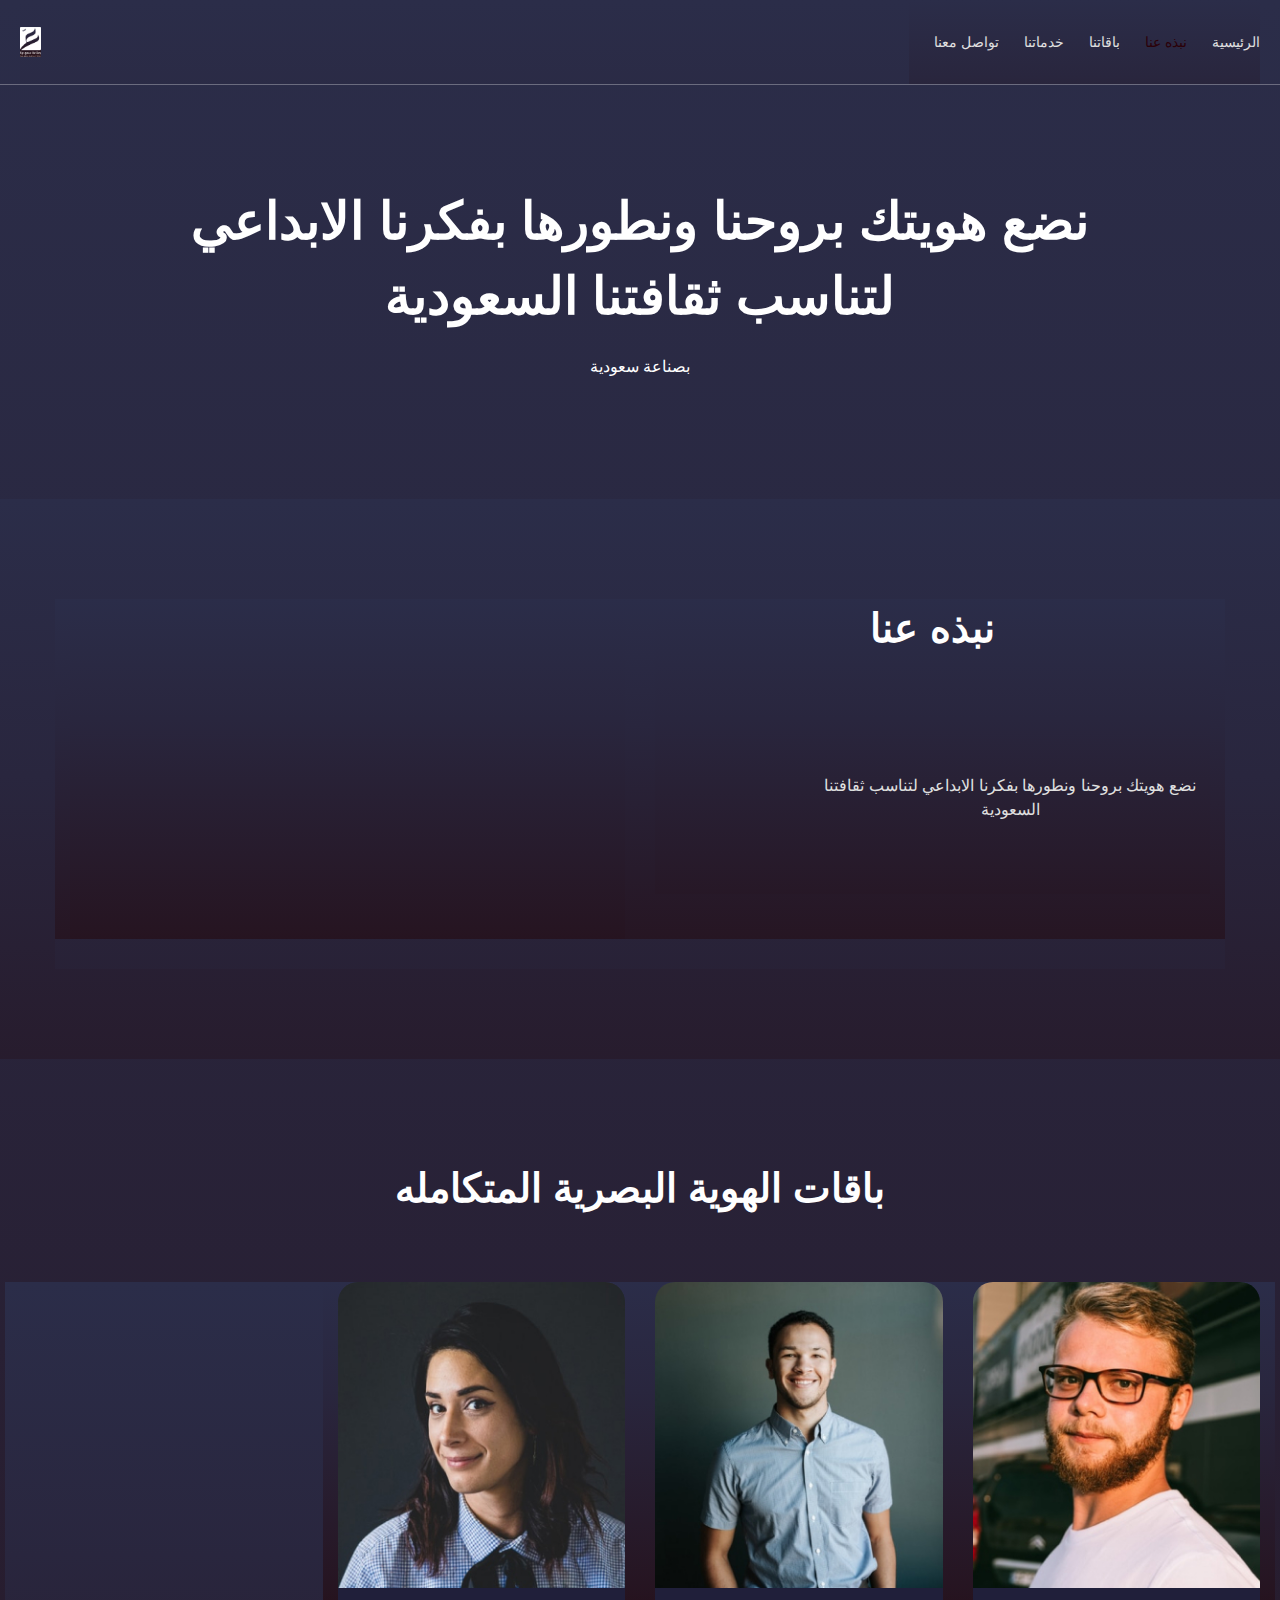
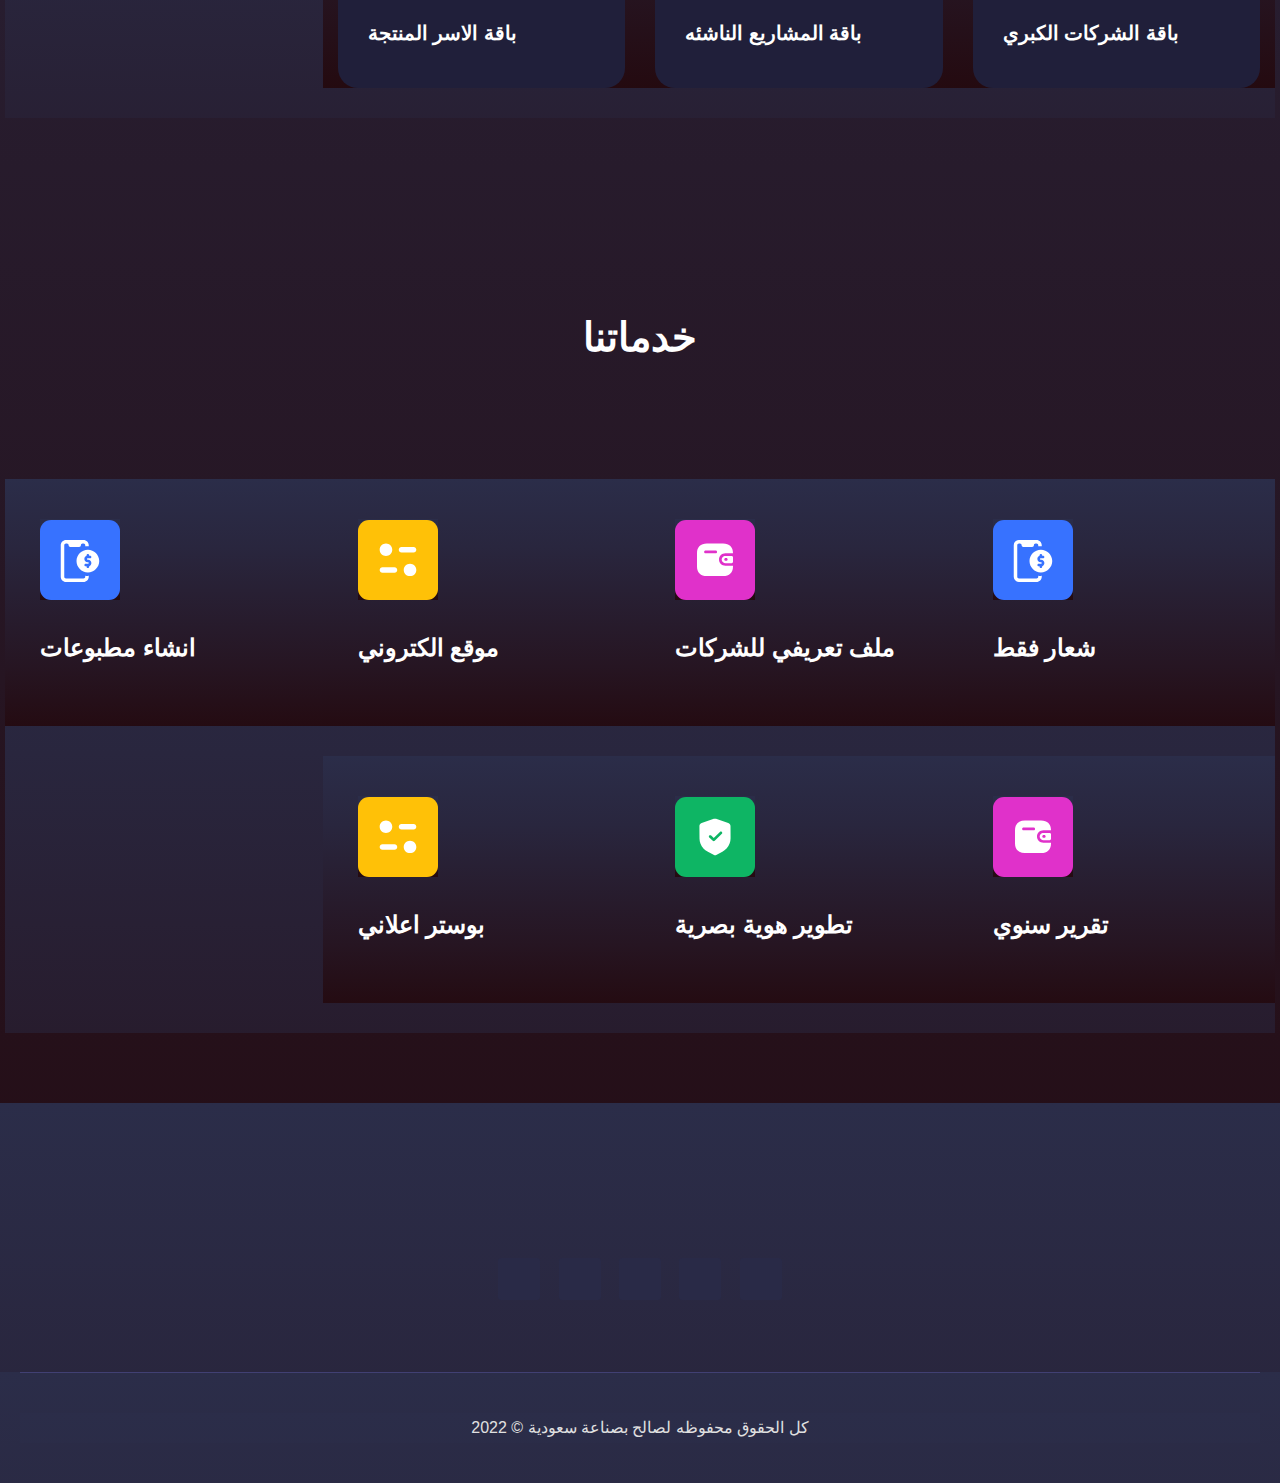
==== index.html @ 0b98fd56 "o" ====
<!DOCTYPE html>
<html lang="ar" dir="rtl">

<head>
    <meta charset="utf-8">
    <title>بصناعة سعودية</title>
    <!-- Stylesheets -->
    <link href="css/bootstrap.css" rel="stylesheet">
    <link href="css/style.css" rel="stylesheet">
    <link rel="shortcut icon" href="images/الشعار ملون.svg" type="image/x-icon">
    <link rel="icon" href="images/الشعار ملون.svg" type="image/x-icon">
    <!-- Responsive -->
    <meta http-equiv="X-UA-Compatible" content="IE=edge">
    <meta name="viewport" content="width=device-width, initial-scale=1.0, maximum-scale=1.0, user-scalable=0">
    <link href="css/responsive.css" rel="stylesheet">
    <!--[if lt IE 9]><script src="https://cdnjs.cloudflare.com/ajax/libs/html5shiv/3.7.3/html5shiv.js"></script><![endif]-->

</head>

<body class="home-one">
    <div class="page-wrapper">

        <!-- Preloader -->
        <div class="preloader"></div>

        <!-- Main Header-->
        <header class="main-header header-one">
            <!-- Header Upper -->
            <div class="header-upper">
                <div class="auto-container"  style="background: none;">
                    <!-- Main Box -->
                    <div class="main-box clearfix" >
                        <!--Logo-->
                        <div class="logo-box clearfix">
                            <div class="logo"><a href="index.html" title="CryptLight"><img src="images/الشعار ابيض.svg" alt="" title="CryptLight"></a></div>
                            
                        </div>

                        <div class="nav-box clearfix">
                            <!--Nav Outer-->
                            <div class="nav-outer clearfix">
                                <nav class="main-menu">
                                    <ul class="navigation clearfix" id="scroll-nav">
                                        <li><a href="#contact-section">تواصل معنا</a></li>
                                        <li><a href="#why-token">خدماتنا</a></li>
                  
                                        <li><a href="#team-members">باقاتنا</a></li>
                                        
                                        <li><a href="#documents">نبذه عنا</a></li>
                                        <li><a href="#intro-section">الرئيسية</a></li>
                                        
                                    </ul>
                                </nav>
                                <!-- Main Menu End-->
                            </div>
                            <!--Nav Outer End-->

                            

                            <!-- Hidden Nav Toggler -->
                            <div class="nav-toggler">
                                <button class="hidden-bar-opener"><span class="icon"><i class="fa-regular fa-bars"></i></span></button>
                            </div>

                        </div>

                    </div>
                </div>
            </div>
        </header>
        <!--End Main Header -->


        <!--Menu Backdrop-->
        <div class="menu-backdrop"></div>

        <!-- Hidden Navigation Bar -->
        <section class="hidden-bar">
            <!-- Hidden Bar Wrapper -->
            <div class="hidden-bar-wrapper">
                <div class="hidden-bar-closer"><span class="icon"><svg class="icon-close" role="presentation" viewBox="0 0 16 14"><path d="M15 0L1 14m14 0L1 0" stroke="#101010" fill="none" fill-rule="evenodd"></path></svg></span></div>
                <div class="nav-logo-box">
                    <div class="logo"><a href="index.html" title="CryptLight"><img src="images/الشعار ابيض.svg" alt="" title="CryptLight"></a></div>
                </div>
                <!-- .Side-menu -->
                <div class="side-menu">
                    <ul class="navigation custom-links clearfix" id="scroll-nav-2">
                        <li><a href="#intro-section">الرئيسية</a></li>
                        <li><a href="#why-token">Why token</a></li>
                        <li><a href="#token-sale">Token Sale</a></li>
                        <li><a href="#roadmap">Roadmap</a></li>
                        <li><a href="#documents">Documents</a></li>
                        <li><a href="#team-members">Team</a></li>
                        <li><a href="#contact-section">Contact</a></li>
                    </ul>
                </div>
                <!-- /.Side-menu -->

                

            </div>
            <!-- / Hidden Bar Wrapper -->
        </section>
        <!-- / Hidden Bar -->

        <!-- Banner Section -->
        <section class="banner-section banner-one">
            <div class="banner-container">
                <div class="auto-container">
                    <h1>نضع هويتك بروحنا ونطورها بفكرنا الابداعي لتناسب ثقافتنا السعودية</h1>
                    <div class="upper-text">بصناعة سعودية</div>
                    
                    
                </div>
            </div>
        </section>
        <!--End Banner Section -->


            <!--Documents Section-->
            <section class="docs-section" id="documents">
                <div class="auto-container">
                    <div class="inner-container" style="background: none;">
                        <div class="row clearfix">
                            <!--Text Column-->
                            <div class="text-col col-lg-6 col-md-12 col-sm-12">
                                <div class="inner">
                                    <div class="title-box centered">
                                        
                                            <h2 >نبذه عنا</h2>
                                        
                                        <br>
                                        <br>
                                        <br>
                                        
                                        <h6></h6>
                                        <div class="text-content text">نضع هويتك بروحنا ونطورها بفكرنا الابداعي لتناسب ثقافتنا السعودية </div>
                                        <br>
                                        <br>
                                        <br>
                                    </div>
                                    
                                 </div>
                            </div>
                            <!--Image Column-->
                            <div class="image-col col-lg-6 col-md-12 col-sm-12">
                                <div class="inner">
                                    <div class="image">
                                        <img src="images/resource/" alt="">
                                    </div>
                                </div>
                            </div>
                        </div>
                    </div>
                </div>
            </section>




               <!--Team Section-->
        <section class="team-section" id="team-members">
            <div class="auto-container">
                <div class="title-box centered">
                    <h2 >باقات الهوية البصرية المتكامله</h2>
                </div>
                <div class="professionals" style="background: none;">
                    <div class="row clearfix">
                        <!--Team Block-->
                        <div class="team-block col-xl-3 col-lg-4 col-md-6 col-sm-12">
                            <div class="inner-box">
                                <div class="image-box"><a href="#"><img src="images/resource/team-1.jpg" alt=""></a></div>
                                <div class="lower-box">
                                    <h5>باقة الشركات الكبري</h5>
                                  </div>
                            </div>
                        </div>

                        <!--Team Block-->
                        <div class="team-block col-xl-3 col-lg-4 col-md-6 col-sm-12">
                            <div class="inner-box">
                                <div class="image-box"><a href="#"><img src="images/resource/team-2.jpg" alt=""></a></div>
                                <div class="lower-box">
                                    <h5>باقة المشاريع الناشئه</h5>
                                 </div>
                            </div>
                        </div>

                        <!--Team Block-->
                        <div class="team-block col-xl-3 col-lg-4 col-md-6 col-sm-12">
                            <div class="inner-box">
                                <div class="image-box"><a href="#"><img src="images/resource/team-3.jpg" alt=""></a></div>
                                <div class="lower-box">
                                    <h5>باقة الاسر المنتجة</h5>
                                  </div>
                            </div>
                        </div>

                        

                    </div>
                </div>

                

            </div>
        </section>

      

        <!--Why Section-->
        <section class="why-section" id="why-token">
            <div class="auto-container">
                <div class="title-box centered">
                    <h2 >خدماتنا</h2>
                </div>
                <br>
                <br>
                <div class="row clearfix">
                    <!--Why Block-->
                    <div class="why-block col-xl-3 col-lg-6 col-md-6 col-sm-12">
                        <div class="inner-box">
                            <div class="icon-box"><span class="icon"><img src="images/resource/icon-1.svg" alt=""></span></div>
                            <h4>شعار فقط</h4>
                         </div>
                    </div>
                    <!--Why Block-->
                    <div class="why-block col-xl-3 col-lg-6 col-md-6 col-sm-12">
                        <div class="inner-box">
                            <div class="icon-box"><span class="icon"><img src="images/resource/icon-2.svg" alt=""></span></div>
                            <h4>ملف تعريفي للشركات</h4>
                         </div>
                    </div>
                   
                    <!--Why Block-->
                    <div class="why-block col-xl-3 col-lg-6 col-md-6 col-sm-12">
                        <div class="inner-box">
                            <div class="icon-box"><span class="icon"><img src="images/resource/icon-4.svg" alt=""></span></div>
                            <h4>موقع الكتروني</h4>
                          </div>
                    </div>



                     <!--Why Block-->
                     <div class="why-block col-xl-3 col-lg-6 col-md-6 col-sm-12">
                        <div class="inner-box">
                            <div class="icon-box"><span class="icon"><img src="images/resource/icon-1.svg" alt=""></span></div>
                            <h4>انشاء مطبوعات</h4>
                         </div>
                    </div>
                    <!--Why Block-->
                    <div class="why-block col-xl-3 col-lg-6 col-md-6 col-sm-12">
                        <div class="inner-box">
                            <div class="icon-box"><span class="icon"><img src="images/resource/icon-2.svg" alt=""></span></div>
                            <h4>تقرير سنوي</h4>
                         </div>
                    </div>
                    <!--Why Block-->
                    <div class="why-block col-xl-3 col-lg-6 col-md-6 col-sm-12">
                        <div class="inner-box">
                            <div class="icon-box"><span class="icon"><img src="images/resource/icon-3.svg" alt=""></span></div>
                            <h4>تطوير هوية بصرية</h4>
                         </div>
                    </div>
                    <!--Why Block-->
                    <div class="why-block col-xl-3 col-lg-6 col-md-6 col-sm-12">
                        <div class="inner-box">
                            <div class="icon-box"><span class="icon"><img src="images/resource/icon-4.svg" alt=""></span></div>
                            <h4>بوستر اعلاني</h4>
                          </div>
                    </div>


                </div>
            </div>
        </section>

       
        

     

       

      

       
                 

     

      

        

        <!--Main Footer-->
        <footer class="main-footer">
            <div class="footer-upper">
                <div class="auto-container">
                    
                    <div class="social-links">
                        <ul class="social clearfix">
                            <li><a target="blank" href="#" class="fab fa-facebook-f"></a></li>
                            <li><a target="blank" href="#" class="fab fa-twitter"></a></li>
                            <li><a target="blank" href="#" class="fab fa-instagram"></a></li>
                            <li><a target="blank" href="#" class="fab fa-linkedin-in"></a></li>
                            <li><a target="blank" href="#" class="fab fa-youtube"></a></li>
                        </ul>
                    </div>
                </div>
            </div>
            <div class="footer-bottom">
                <div class="auto-container">
                    <div class="inner">
                        <div class="copyright"> كل الحقوق محفوظه لصالح بصناعة سعودية &copy; 2022</div>
                    </div>
                </div>
            </div>
        </footer>

    </div>
    <!--End pagewrapper-->

    <!--Scroll to top-->
    <div class="scroll-to-top scroll-to-target" data-target="html"><span class="icon"><img src="images/icons/arrow-up.svg" alt="" title="Go To Top"></span></div>

    <script data-cfasync="false" src="/cdn-cgi/scripts/5c5dd728/cloudflare-static/email-decode.min.js"></script>
    <script src="js/jquery.js"></script>
    <script src="js/popper.min.js"></script>
    <script src="js/bootstrap.min.js"></script>
    <script src="js/PageScroll.js"></script>
    <script src="js/owl.js"></script>
    <script src="js/bxslider.js"></script>
    <script src="js/countdown.js"></script>
    <script src="js/jquery.fancybox.js"></script>
    <script src="js/jquery-ui.js"></script>
    <script src="js/appear.js"></script>
    <script src="js/wow.js"></script>
    <script src="js/custom-script.js"></script>
</body>

</html>
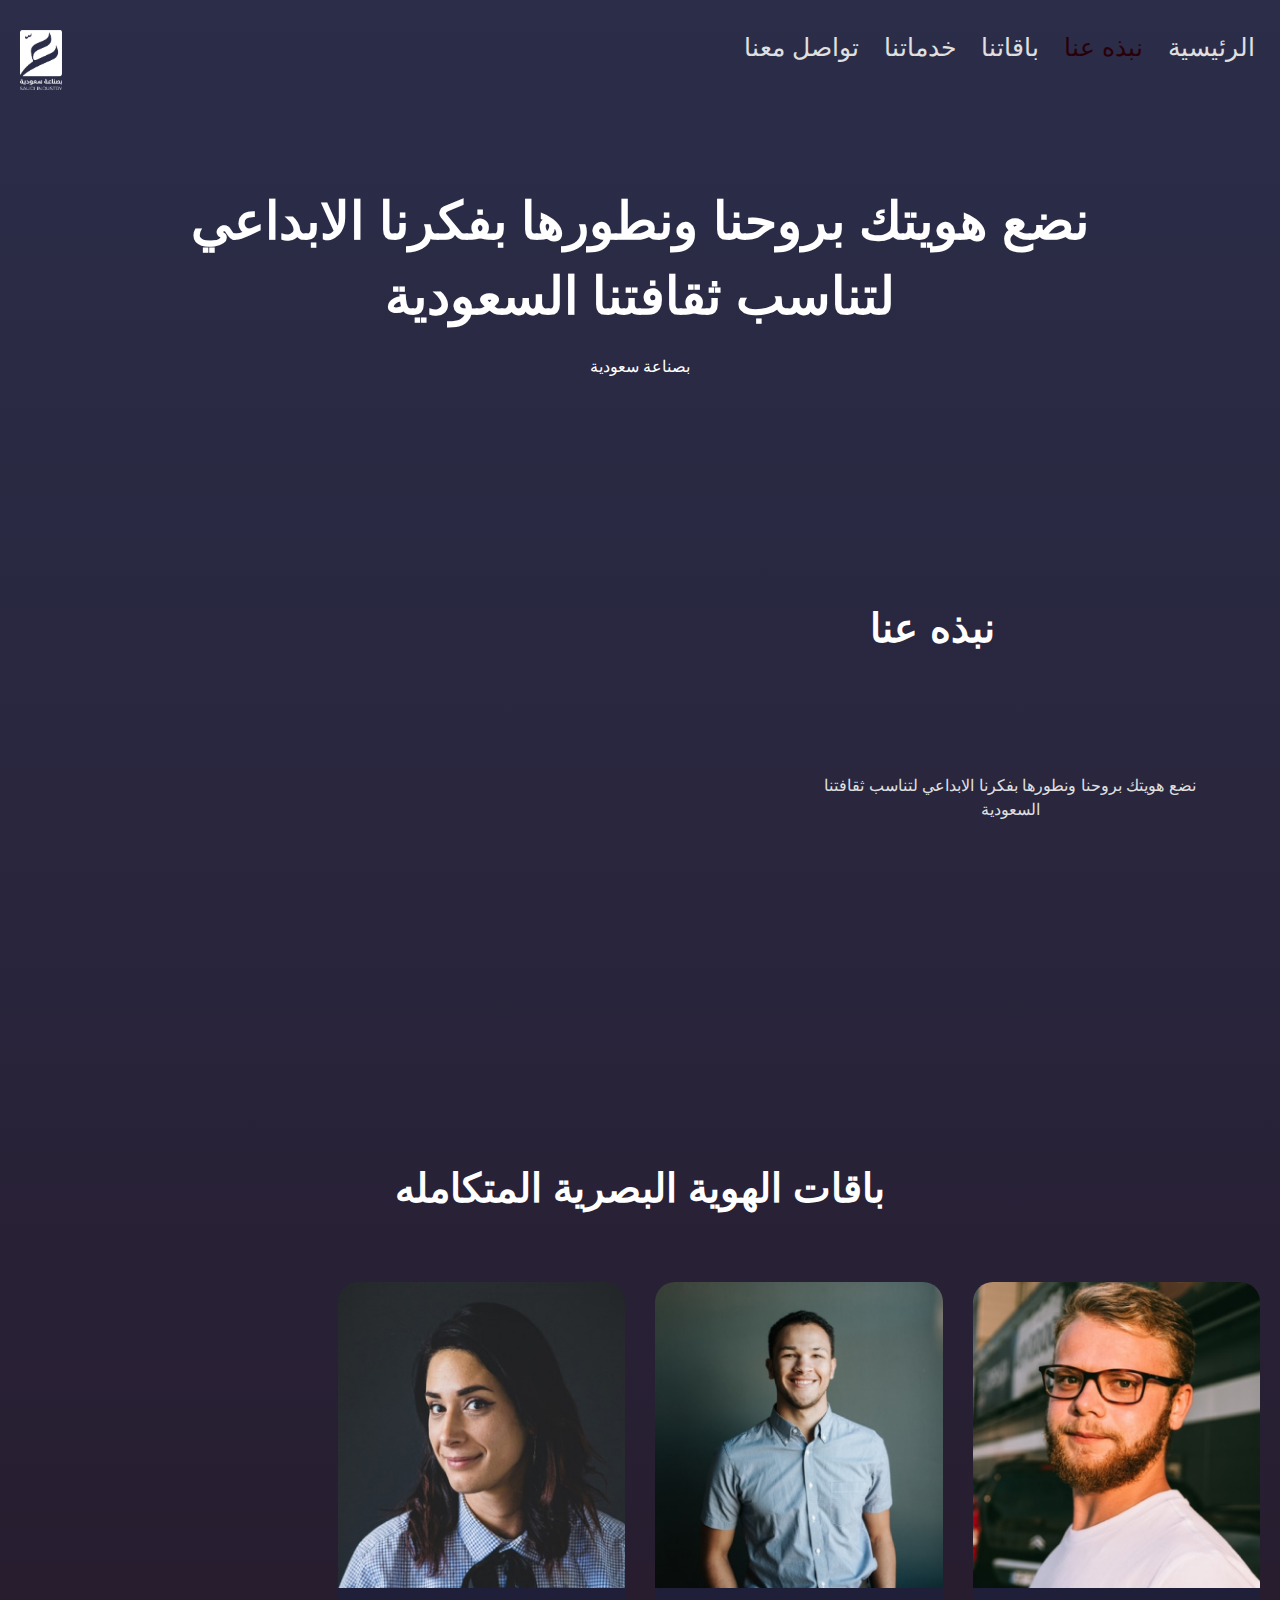
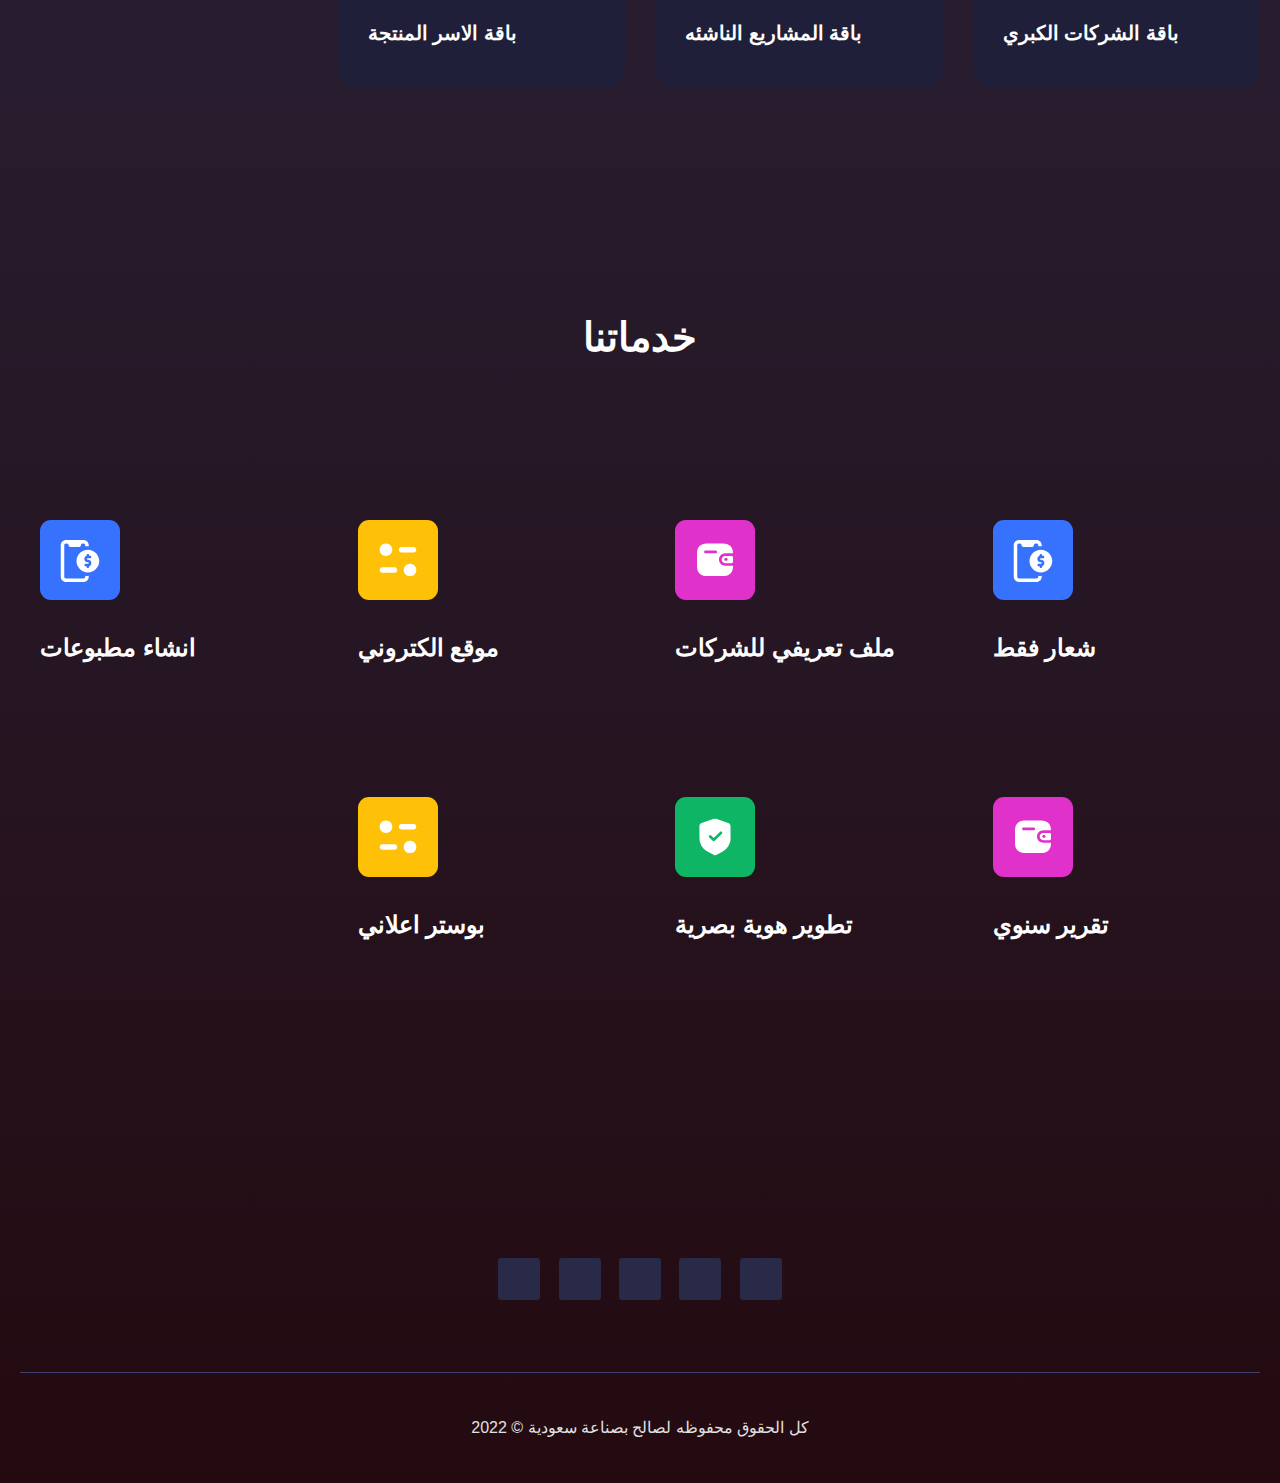
==== commit 74fee71a: "push" ====
--- a/index.html
+++ b/index.html
@@ -27,7 +27,7 @@
         <header class="main-header header-one">
             <!-- Header Upper -->
             <div class="header-upper">
-                <div class="auto-container"  style="background: none;">
+                <div class="auto-container" >
                     <!-- Main Box -->
                     <div class="main-box clearfix" >
                         <!--Logo-->
@@ -85,13 +85,14 @@
                 <!-- .Side-menu -->
                 <div class="side-menu">
                     <ul class="navigation custom-links clearfix" id="scroll-nav-2">
+                        <li><a href="#contact-section">تواصل معنا</a></li>
+                        <li><a href="#why-token">خدماتنا</a></li>
+  
+                        <li><a href="#team-members">باقاتنا</a></li>
+                        
+                        <li><a href="#documents">نبذه عنا</a></li>
                         <li><a href="#intro-section">الرئيسية</a></li>
-                        <li><a href="#why-token">Why token</a></li>
-                        <li><a href="#token-sale">Token Sale</a></li>
-                        <li><a href="#roadmap">Roadmap</a></li>
-                        <li><a href="#documents">Documents</a></li>
-                        <li><a href="#team-members">Team</a></li>
-                        <li><a href="#contact-section">Contact</a></li>
+                        
                     </ul>
                 </div>
                 <!-- /.Side-menu -->
--- a/css/style.css
+++ b/css/style.css
@@ -63,9 +63,7 @@
     padding: 0px;
     border: none;
     outline: none;
-    background: url(../images/خلفية\ الموقع\ .svg);
-    background-repeat: no-repeat;
-    background-size: cover;
+    
 }
 
 /*** 
@@ -83,7 +81,7 @@
     font-size: 16px;
     line-height: 1.5em;
     font-weight: 400;
-    background: #ffffff;
+    
     -webkit-font-smoothing: antialiased;
     -moz-font-smoothing: antialiased;
     
@@ -1518,8 +1516,9 @@
 ***/
 
 body.home-one {
-    background: #050023;
-    color: #ffffff;
+    background: url("../images/img.svg");
+    background-repeat: no-repeat no-repeat;
+    background-size: cover;
 }
 
 body.home-one h1,
@@ -1564,7 +1563,6 @@
     width: 100%;
     background: none;
     padding: 0 0;
-    border-bottom: 1px solid rgba(255, 255, 255, 0.30);
     transition: all 300ms ease;
     -moz-transition: all 300ms ease;
     -webkit-transition: all 300ms ease;
@@ -1575,7 +1573,7 @@
 .fixed-header .header-upper {
     position: fixed;
     top: 0;
-    background: #050023;
+    
     border-bottom-color: #414073;
 }
 
@@ -1595,7 +1593,7 @@
     position: relative;
     display: block;
     float: left;
-    padding: 27px 0px;
+    padding: 30px 0px;
     transition: all 300ms ease;
     -moz-transition: all 300ms ease;
     -webkit-transition: all 300ms ease;
@@ -1616,7 +1614,7 @@
 .main-header .main-box .logo-box .logo img {
     position: relative;
     display: block;
-    height: 30px;
+    height: 60px;
     z-index: 1;
 }
 
@@ -1829,12 +1827,13 @@
 .main-header .nav-outer {
     position: relative;
     float: left;
+
 }
 
 .main-menu {
     position: relative;
     display: block;
-    padding: 0px 0px;
+    padding: 5px 5px;
 }
 
 .main-menu .navbar-collapse {
@@ -1860,12 +1859,13 @@
     -ms-transition: all 300ms ease;
     -o-transition: all 300ms ease;
     transition: all 300ms ease;
+    
 }
 
 .main-menu .navigation>li>a {
     position: relative;
     display: block;
-    font-size: 14px;
+    font-size: 25px;
     color: #E0E0E0;
     padding: 7px 0px;
     font-weight: 500;
@@ -4054,7 +4054,7 @@
 .main-footer {
     position: relative;
     padding: 0 0;
-    background: #140E3A;
+    
     text-align: center;
 }
 
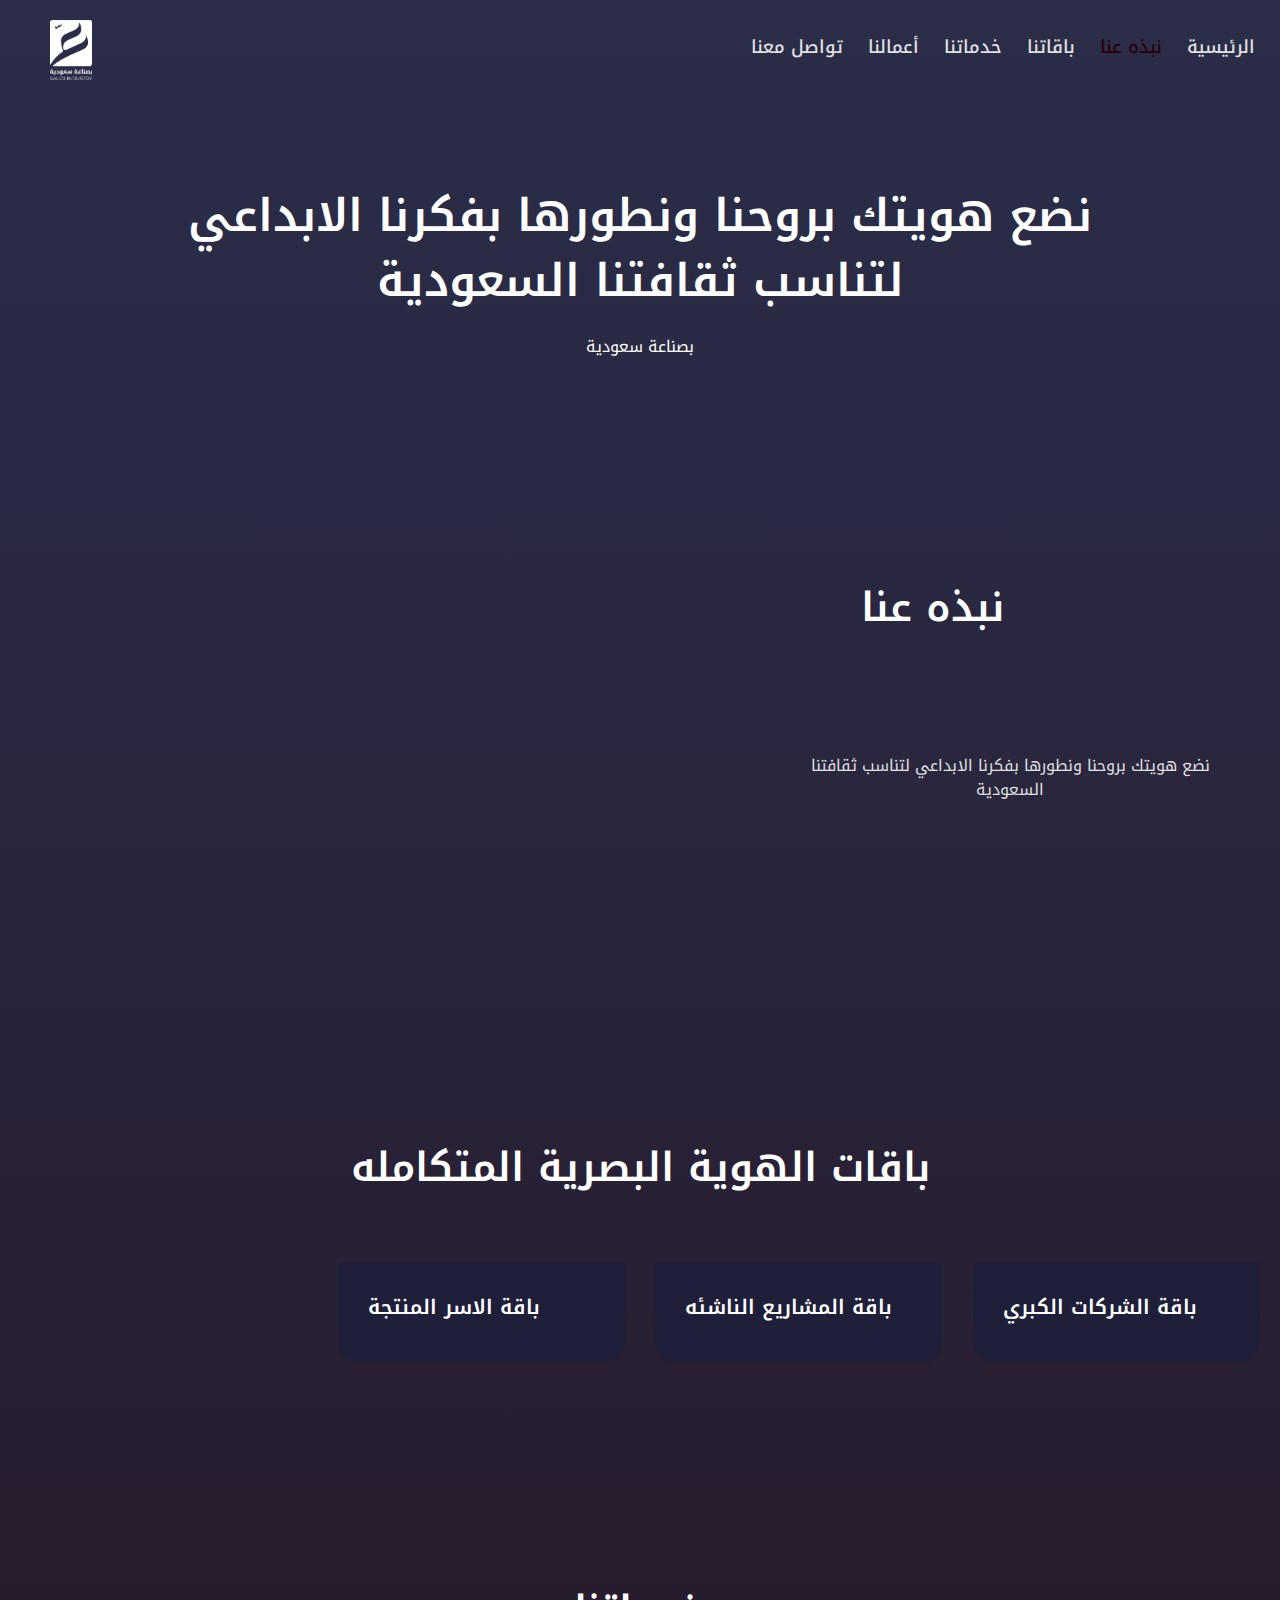
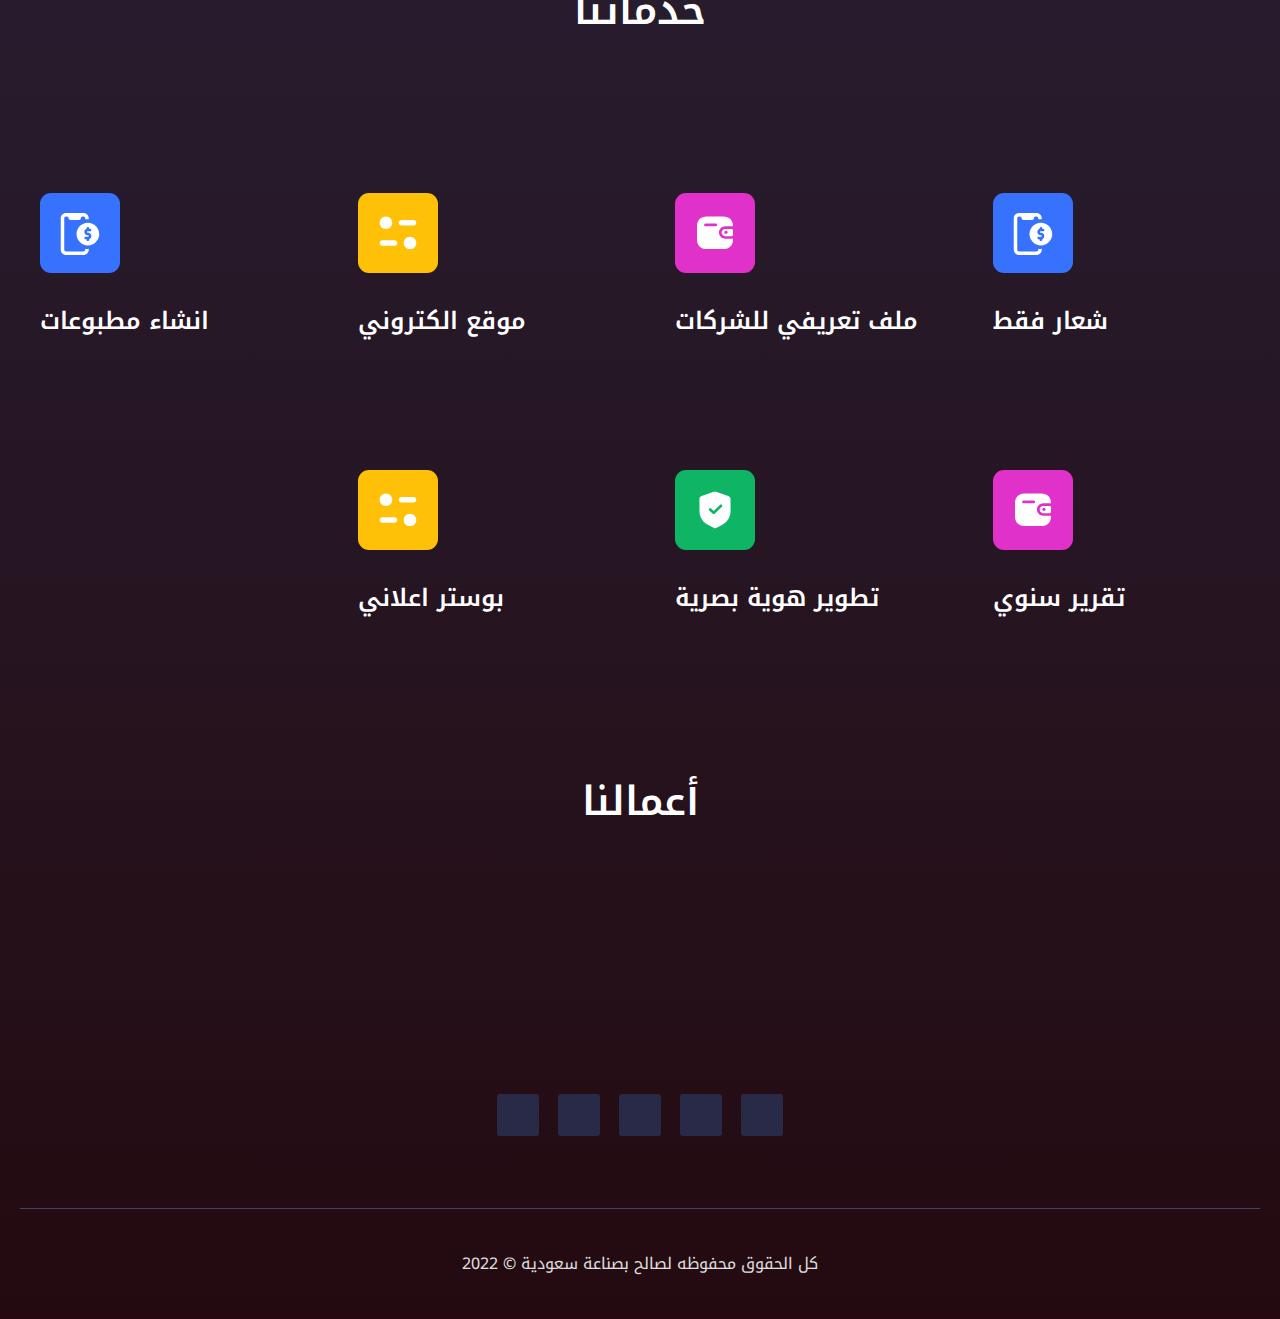
==== commit 70898fb4: "po" ====
--- a/index.html
+++ b/index.html
@@ -14,7 +14,7 @@
     <meta name="viewport" content="width=device-width, initial-scale=1.0, maximum-scale=1.0, user-scalable=0">
     <link href="css/responsive.css" rel="stylesheet">
     <!--[if lt IE 9]><script src="https://cdnjs.cloudflare.com/ajax/libs/html5shiv/3.7.3/html5shiv.js"></script><![endif]-->
-
+    <link rel="preconnect" href="https://fonts.googleapis.com"><link rel="preconnect" href="https://fonts.gstatic.com" crossorigin><link href="https://fonts.googleapis.com/css2?family=Changa:wght@600&family=Noto+Kufi+Arabic:wght@500;600&family=Open+Sans:wght@600&display=swap" rel="stylesheet">
 </head>
 
 <body class="home-one">
@@ -26,7 +26,7 @@
         <!-- Main Header-->
         <header class="main-header header-one">
             <!-- Header Upper -->
-            <div class="header-upper">
+            <div class="header-upper" >
                 <div class="auto-container" >
                     <!-- Main Box -->
                     <div class="main-box clearfix" >
@@ -42,8 +42,9 @@
                                 <nav class="main-menu">
                                     <ul class="navigation clearfix" id="scroll-nav">
                                         <li><a href="#contact-section">تواصل معنا</a></li>
+                                        <li><a href="">أعمالنا</a></li>
+                                        
                                         <li><a href="#why-token">خدماتنا</a></li>
-                  
                                         <li><a href="#team-members">باقاتنا</a></li>
                                         
                                         <li><a href="#documents">نبذه عنا</a></li>
@@ -75,7 +76,7 @@
         <div class="menu-backdrop"></div>
 
         <!-- Hidden Navigation Bar -->
-        <section class="hidden-bar">
+        <section class="hidden-bar" >
             <!-- Hidden Bar Wrapper -->
             <div class="hidden-bar-wrapper">
                 <div class="hidden-bar-closer"><span class="icon"><svg class="icon-close" role="presentation" viewBox="0 0 16 14"><path d="M15 0L1 14m14 0L1 0" stroke="#101010" fill="none" fill-rule="evenodd"></path></svg></span></div>
@@ -170,7 +171,7 @@
                         <!--Team Block-->
                         <div class="team-block col-xl-3 col-lg-4 col-md-6 col-sm-12">
                             <div class="inner-box">
-                                <div class="image-box"><a href="#"><img src="images/resource/team-1.jpg" alt=""></a></div>
+                                <div class="image-box"><a href="#"><img src="images/١.png" alt=""></a></div>
                                 <div class="lower-box">
                                     <h5>باقة الشركات الكبري</h5>
                                   </div>
@@ -180,7 +181,7 @@
                         <!--Team Block-->
                         <div class="team-block col-xl-3 col-lg-4 col-md-6 col-sm-12">
                             <div class="inner-box">
-                                <div class="image-box"><a href="#"><img src="images/resource/team-2.jpg" alt=""></a></div>
+                                <div class="image-box"><a href="#"><img src="images/2.png" alt=""></a></div>
                                 <div class="lower-box">
                                     <h5>باقة المشاريع الناشئه</h5>
                                  </div>
@@ -190,7 +191,7 @@
                         <!--Team Block-->
                         <div class="team-block col-xl-3 col-lg-4 col-md-6 col-sm-12">
                             <div class="inner-box">
-                                <div class="image-box"><a href="#"><img src="images/resource/team-3.jpg" alt=""></a></div>
+                                <div class="image-box"><a href="#"><img src="images/3.png" alt=""></a></div>
                                 <div class="lower-box">
                                     <h5>باقة الاسر المنتجة</h5>
                                   </div>
@@ -276,6 +277,55 @@
                 </div>
             </div>
         </section>
+
+
+
+
+
+        
+        <div class="stups-area pt-100 fix" style="direction: ltr;">
+            <div class="container">
+                <div class="row justify-content-center">
+                    <div class="col-xl-5 col-lg-8 col-md-10">
+
+                        <div class="section-tittle text-center mb-60">
+                           
+                            <h2>أعمالنا</h2>
+                        </div>
+                    </div>
+                </div>
+                <div class="sutps-active">
+                    <div class="single-sutps">
+                        <img src="images/resource/" alt="">
+                        <!--<div class="guest-contents">
+                            <p>Marketing</p>
+                            <h3><a href="#">Discover, Explore<br> the Product</a></h3>
+                        </div>-->
+                    </div>
+                    <div class="single-sutps">
+                        <img src="images/resource/" alt="">
+                       <!--<div class="guest-contents">
+                            <p>Marketing</p>
+                            <h3><a href="#">Discover, Explore<br> the Product</a></h3>
+                        </div>--> 
+                    </div>
+                    <div class="single-sutps">
+                        <img src="assets/img/gallery/stuffs3.jpg" alt="">
+                       <!-- <div class="guest-contents">
+                            <p>Marketing</p>
+                            <h3><a href="#">Discover, Explore<br> the Product</a></h3>
+                        </div>-->
+                    </div>
+                    <div class="single-sutps">
+                        <img src="assets/img/gallery/stuffs2.jpg" alt="">
+                        <!--<div class="guest-contents">
+                            <p>Marketing</p>
+                            <h3><a href="#">Discover, Explore<br> the Product</a></h3>
+                        </div>-->
+                    </div>
+                </div>
+            </div>
+        </div>
 
        
         
@@ -302,7 +352,7 @@
                     
                     <div class="social-links">
                         <ul class="social clearfix">
-                            <li><a target="blank" href="#" class="fab fa-facebook-f"></a></li>
+                            <li><a target="blank" href="#" class="fab fa-facebook"></a></li>
                             <li><a target="blank" href="#" class="fab fa-twitter"></a></li>
                             <li><a target="blank" href="#" class="fab fa-instagram"></a></li>
                             <li><a target="blank" href="#" class="fab fa-linkedin-in"></a></li>
--- a/css/style.css
+++ b/css/style.css
@@ -37,7 +37,7 @@
 @import url('https://fonts.googleapis.com/css2?family=Poppins:ital,wght@0,300;0,400;0,500;0,600;0,700;0,800;0,900;1,300;1,400;1,500;1,600;1,700;1,800;1,900&family=Zen+Dots&display=swap');
 
 /*
-  font-family: 'Poppins', sans-serif;
+  font-family: 'Noto Kufi Arabic', sans-serif;;
   font-family: 'Zen Dots', cursive;
 */
 
@@ -77,7 +77,7 @@
  ***/
 
 body {
-    font-family: 'Poppins', sans-serif;
+    font-family: 'Noto Kufi Arabic', sans-serif;;
     font-size: 16px;
     line-height: 1.5em;
     font-weight: 400;
@@ -120,7 +120,7 @@
 h5,
 h6 {
     position: relative;
-    font-family: 'Poppins', sans-serif;
+    font-family: 'Noto Kufi Arabic', sans-serif;;
     font-weight: 600;
     margin: 0 0 15px;
     background: none;
@@ -130,7 +130,7 @@
 }
 
 h1 {
-    font-size: 52px;
+    font-size: 45px;
 }
 
 h2 {
@@ -157,7 +157,7 @@
 button,
 select,
 textarea {
-    font-family: 'Poppins', sans-serif;
+    font-family: 'Noto Kufi Arabic', sans-serif;;
 }
 
 textarea {
@@ -214,7 +214,7 @@
     position: relative;
     display: inline-block;
     vertical-align: top;
-    font-family: 'Poppins', sans-serif;
+    font-family: 'Noto Kufi Arabic', sans-serif;;
     margin: 0;
     line-height: 24px;
     padding: 8px 30px;
@@ -265,7 +265,7 @@
     position: relative;
     display: inline-block;
     vertical-align: top;
-    font-family: 'Poppins', sans-serif;
+    font-family: 'Noto Kufi Arabic', sans-serif;;
     margin: 0;
     line-height: 24px;
     padding: 8px 30px;
@@ -316,7 +316,7 @@
     position: relative;
     display: inline-block;
     vertical-align: top;
-    font-family: 'Poppins', sans-serif;
+    font-family: 'Noto Kufi Arabic', sans-serif;;
     margin: 0;
     line-height: 24px;
     padding: 10px 30px;
@@ -368,7 +368,7 @@
     position: relative;
     display: inline-block;
     vertical-align: top;
-    font-family: 'Poppins', sans-serif;
+    font-family: 'Noto Kufi Arabic', sans-serif;;
     margin: 0;
     line-height: 24px;
     padding: 10px 30px;
@@ -417,7 +417,7 @@
     position: relative;
     display: inline-block;
     vertical-align: top;
-    font-family: 'Poppins', sans-serif;
+    font-family: 'Noto Kufi Arabic', sans-serif;;
     margin: 0;
     line-height: 24px;
     padding: 10px 30px;
@@ -466,7 +466,7 @@
     position: relative;
     display: inline-block;
     vertical-align: top;
-    font-family: 'Poppins', sans-serif;
+    font-family: 'Noto Kufi Arabic', sans-serif;;
     margin: 0;
     line-height: 24px;
     padding: 12px 30px;
@@ -541,7 +541,7 @@
     position: relative;
     display: inline-block;
     vertical-align: top;
-    font-family: 'Poppins', sans-serif;
+    font-family: 'Noto Kufi Arabic', sans-serif;;
     margin: 0;
     line-height: 24px;
     padding: 12px 30px;
@@ -613,7 +613,7 @@
     position: relative;
     display: inline-block;
     vertical-align: top;
-    font-family: 'Poppins', sans-serif;
+    font-family: 'Noto Kufi Arabic', sans-serif;;
     margin: 0;
     line-height: 24px;
     padding: 10px 30px;
@@ -662,7 +662,7 @@
     position: relative;
     display: inline-block;
     vertical-align: top;
-    font-family: 'Poppins', sans-serif;
+    font-family: 'Noto Kufi Arabic', sans-serif;;
     margin: 0;
     line-height: 24px;
     padding: 12px 30px;
@@ -717,7 +717,7 @@
     position: relative;
     display: inline-block;
     vertical-align: top;
-    font-family: 'Poppins', sans-serif;
+    font-family: 'Noto Kufi Arabic', sans-serif;;
     margin: 0;
     line-height: 24px;
     padding: 12px 30px;
@@ -766,7 +766,7 @@
     position: relative;
     display: inline-block;
     vertical-align: top;
-    font-family: 'Poppins', sans-serif;
+    font-family: 'Noto Kufi Arabic', sans-serif;;
     margin: 0;
     line-height: 24px;
     padding: 12px 30px;
@@ -842,7 +842,7 @@
     position: relative;
     display: inline-block;
     vertical-align: top;
-    font-family: 'Poppins', sans-serif;
+    font-family: 'Noto Kufi Arabic', sans-serif;;
     margin: 0;
     line-height: 24px;
     padding: 12px 30px;
@@ -891,7 +891,7 @@
     position: relative;
     display: inline-block;
     vertical-align: top;
-    font-family: 'Poppins', sans-serif;
+    font-family: 'Noto Kufi Arabic', sans-serif;;
     margin: 0;
     line-height: 24px;
     padding: 12px 30px;
@@ -1425,7 +1425,7 @@
     height: 54px;
     padding: 11px 20px;
     line-height: 30px;
-    font-family: 'Poppins', sans-serif;
+    font-family: 'Noto Kufi Arabic', sans-serif;;
     color: #585f5f;
     border-radius: 0px;
     background-color: #ffffff;
@@ -1467,7 +1467,7 @@
 .ui-widget.ui-widget-content {
     border: 1px solid #24a77e;
     border-top: none;
-    font-family: 'Poppins', sans-serif;
+    font-family: 'Noto Kufi Arabic', sans-serif;;
     border-radius: 0;
     padding: 0;
 }
@@ -1593,7 +1593,8 @@
     position: relative;
     display: block;
     float: left;
-    padding: 30px 0px;
+    padding-left: 30px;
+    padding-top: 20px;
     transition: all 300ms ease;
     -moz-transition: all 300ms ease;
     -webkit-transition: all 300ms ease;
@@ -1863,9 +1864,9 @@
 }
 
 .main-menu .navigation>li>a {
-    position: relative;
-    display: block;
-    font-size: 25px;
+    position:relative;
+    display: block;
+    font-size: 18px;
     color: #E0E0E0;
     padding: 7px 0px;
     font-weight: 500;
@@ -2125,7 +2126,7 @@
     position: relative;
     display: block;
     border-top: 1px solid rgba(255, 255, 255, 0.20);
-    font-family: 'Poppins', sans-serif;
+    font-family: 'Noto Kufi Arabic', sans-serif;;
 }
 
 .hidden-bar .side-menu ul li {
@@ -13724,7 +13725,7 @@
 .about-section .content .text {
     position: relative;
     font-size: 18px;
-    font-family: 'Poppins', sans-serif;
+    font-family: 'Noto Kufi Arabic', sans-serif;;
     line-height: 1.45em;
     color: #EBEBEB;
     max-width: 380px;
@@ -14344,7 +14345,7 @@
 }
 
 .team-block-six .designation {
-    font-family: 'Poppins', sans-serif;
+    font-family: 'Noto Kufi Arabic', sans-serif;;
     color: #00FF00;
     font-size: 16px;
     line-height: 24px;
@@ -14545,7 +14546,7 @@
 
 .faqs-six .accordion-box .block .content .text {
     position: relative;
-    font-family: 'Poppins', sans-serif;
+    font-family: 'Noto Kufi Arabic', sans-serif;;
     color: #EBEBEB;
     font-size: 18px;
     line-height: 28px;
@@ -15164,7 +15165,7 @@
 
 .faqs-seven .accordion-box .block .content .text {
     position: relative;
-    font-family: 'Poppins', sans-serif;
+    font-family: 'Noto Kufi Arabic', sans-serif;;
     color: #515151;
     font-size: 18px;
     line-height: 28px;
@@ -15228,7 +15229,7 @@
 
 .team-seven .content-box .left-content .text {
     position: relative;
-    font-family: 'Poppins', sans-serif;
+    font-family: 'Noto Kufi Arabic', sans-serif;;
     font-size: 18px;
     line-height: 28px;
     letter-spacing: 0.01em;
@@ -15306,7 +15307,7 @@
     position: relative;
     color: #ffffff;
     font-size: 18px;
-    font-family: 'Poppins', sans-serif;
+    font-family: 'Noto Kufi Arabic', sans-serif;;
     line-height: 30px;
     text-transform: capitalize;
 }
@@ -15546,7 +15547,7 @@
 
 .roadmap-block-seven .text {
     position: relative;
-    font-family: 'Poppins', sans-serif;
+    font-family: 'Noto Kufi Arabic', sans-serif;;
     font-size: 16px;
     line-height: 1.50em;
     color: #1F1F1F;
@@ -15971,7 +15972,7 @@
 .feature-block-two .text {
     position: relative;
     color: #515151;
-    font-family: 'Poppins', sans-serif;
+    font-family: 'Noto Kufi Arabic', sans-serif;;
     max-width: 290px;
     padding-left: 30px;
 }
@@ -16003,7 +16004,7 @@
     position: relative;
     max-width: 480px;
     float: left;
-    font-family: 'Poppins', sans-serif;
+    font-family: 'Noto Kufi Arabic', sans-serif;;
     margin-bottom: 30px;
 }
 
@@ -16633,7 +16634,7 @@
     max-width: 510px;
     color: #F0F0F0;
     font-size: 16px;
-    font-family: 'Poppins', sans-serif;
+    font-family: 'Noto Kufi Arabic', sans-serif;;
     padding-left: 54px;
 }
 
@@ -16716,7 +16717,7 @@
     position: relative;
     color: #F0F0F0;
     font-size: 16px;
-    font-family: 'Poppins', sans-serif;
+    font-family: 'Noto Kufi Arabic', sans-serif;;
 }
 
 .mission-block .text .icon {
@@ -16976,7 +16977,7 @@
 
 .faqs-eight .accordion-box .block .content .text {
     position: relative;
-    font-family: 'Poppins', sans-serif;
+    font-family: 'Noto Kufi Arabic', sans-serif;;
     color: #F0F0F0;
     font-size: 16px;
     line-height: 28px;
@@ -17095,7 +17096,7 @@
 }
 
 .team-block-eight .designation {
-    font-family: 'Poppins', sans-serif;
+    font-family: 'Noto Kufi Arabic', sans-serif;;
     color: #ffffff;
     font-weight: 500;
     font-size: 18px;
@@ -17222,7 +17223,7 @@
 
 .testimonials-one .slide-item .upper-info .designation {
     position: relative;
-    font-family: 'Poppins', sans-serif;
+    font-family: 'Noto Kufi Arabic', sans-serif;;
     color: #ffffff;
     font-weight: 500;
     font-size: 18px;
@@ -17810,4 +17811,358 @@
 .main-footer-two.footer-home-9 .social-links li a:hover {
     color: #C7FF00;
     border-color: #C7FF00;
+}
+
+
+
+
+
+
+.stups-area .single-sutps {
+    margin: 0 12px;
+    position: relative
+}
+
+.stups-area .single-sutps img {
+    width: 100%
+}
+
+.stups-area .single-sutps::before {
+    position: absolute;
+    width: 100%;
+    height: 40%;
+    bottom: 0;
+    content: "";
+    z-index: 1
+}
+
+.stups-area .single-sutps .guest-contents {
+    -webkit-transition: all .4s ease-out 0s;
+    -moz-transition: all .4s ease-out 0s;
+    -ms-transition: all .4s ease-out 0s;
+    -o-transition: all .4s ease-out 0s;
+    transition: all .4s ease-out 0s;
+    position: absolute;
+    left: 30px;
+    bottom: 25px;
+    z-index: 1
+}
+
+@media only screen and (min-width: 576px) and (max-width: 767px) {
+    .stups-area .single-sutps .guest-contents {
+        left: 20px
+    }
+}
+
+@media (max-width: 575px) {
+    .stups-area .single-sutps .guest-contents {
+        left: 20px
+    }
+}
+
+.stups-area .single-sutps .guest-contents h3 a {
+    -webkit-transition: all .4s ease-out 0s;
+    -moz-transition: all .4s ease-out 0s;
+    -ms-transition: all .4s ease-out 0s;
+    -o-transition: all .4s ease-out 0s;
+    transition: all .4s ease-out 0s;
+    color: #fff;
+    display: inline-block;
+    font-size: 22px;
+    font-weight: 700
+}
+
+@media only screen and (min-width: 992px) and (max-width: 1199px) {
+    .stups-area .single-sutps .guest-contents h3 a {
+        font-size: 18px
+    }
+}
+
+@media only screen and (min-width: 768px) and (max-width: 991px) {
+    .stups-area .single-sutps .guest-contents h3 a {
+        font-size: 18px
+    }
+}
+
+@media only screen and (min-width: 576px) and (max-width: 767px) {
+    .stups-area .single-sutps .guest-contents h3 a {
+        font-size: 18px
+    }
+}
+
+@media (max-width: 575px) {
+    .stups-area .single-sutps .guest-contents h3 a {
+        font-size: 22px
+    }
+}
+
+.stups-area .single-sutps .guest-contents h3 a:hover {
+    color: #fff
+}
+
+.stups-area .single-sutps .guest-contents p {
+    margin-bottom: 10px;
+    color: #fff;
+    font-weight: 300;
+    font-size: 14px;
+    margin-bottom: 15px
+}
+
+@media only screen and (min-width: 576px) and (max-width: 767px) {
+    .stups-area .single-sutps .guest-contents p {
+        font-size: 14px
+    }
+}
+
+@media only screen and (min-width: 1200px) and (max-width: 1600px) {
+    .stups-area .single-sutps .guest-contents p br {
+        display: none
+    }
+}
+
+@media only screen and (min-width: 992px) and (max-width: 1199px) {
+    .stups-area .single-sutps .guest-contents p br {
+        display: none
+    }
+}
+
+@media only screen and (min-width: 768px) and (max-width: 991px) {
+    .stups-area .single-sutps .guest-contents p br {
+        display: none
+    }
+}
+
+@media only screen and (min-width: 576px) and (max-width: 767px) {
+    .stups-area .single-sutps .guest-contents p br {
+        display: none
+    }
+}
+
+@media (max-width: 575px) {
+    .stups-area .single-sutps .guest-contents p br {
+        display: none
+    }
+}
+
+
+
+.stups-area .single-sutps {
+    margin: 0 12px;
+    position: relative
+}
+
+.stups-area .single-sutps img {
+    width: 100%
+}
+
+.stups-area .single-sutps::before {
+    position: absolute;
+    width: 100%;
+    height: 40%;
+    bottom: 0;
+    content: "";
+    z-index: 1
+}
+
+.stups-area .single-sutps .guest-contents {
+    -webkit-transition: all .4s ease-out 0s;
+    -moz-transition: all .4s ease-out 0s;
+    -ms-transition: all .4s ease-out 0s;
+    -o-transition: all .4s ease-out 0s;
+    transition: all .4s ease-out 0s;
+    position: absolute;
+    left: 30px;
+    bottom: 25px;
+    z-index: 1
+}
+
+@media only screen and (min-width: 576px) and (max-width: 767px) {
+    .stups-area .single-sutps .guest-contents {
+        left: 20px
+    }
+}
+
+@media (max-width: 575px) {
+    .stups-area .single-sutps .guest-contents {
+        left: 20px
+    }
+}
+
+.stups-area .single-sutps .guest-contents h3 a {
+    -webkit-transition: all .4s ease-out 0s;
+    -moz-transition: all .4s ease-out 0s;
+    -ms-transition: all .4s ease-out 0s;
+    -o-transition: all .4s ease-out 0s;
+    transition: all .4s ease-out 0s;
+    color: #fff;
+    display: inline-block;
+    font-size: 22px;
+    font-weight: 700
+}
+
+@media only screen and (min-width: 992px) and (max-width: 1199px) {
+    .stups-area .single-sutps .guest-contents h3 a {
+        font-size: 18px
+    }
+}
+
+@media only screen and (min-width: 768px) and (max-width: 991px) {
+    .stups-area .single-sutps .guest-contents h3 a {
+        font-size: 18px
+    }
+}
+
+@media only screen and (min-width: 576px) and (max-width: 767px) {
+    .stups-area .single-sutps .guest-contents h3 a {
+        font-size: 18px
+    }
+}
+
+@media (max-width: 575px) {
+    .stups-area .single-sutps .guest-contents h3 a {
+        font-size: 22px
+    }
+}
+
+.stups-area .single-sutps .guest-contents h3 a:hover {
+    color: #fff
+}
+
+.stups-area .single-sutps .guest-contents p {
+    margin-bottom: 10px;
+    color: #fff;
+    font-weight: 300;
+    font-size: 14px;
+    margin-bottom: 15px
+}
+
+@media only screen and (min-width: 576px) and (max-width: 767px) {
+    .stups-area .single-sutps .guest-contents p {
+        font-size: 14px
+    }
+}
+
+@media only screen and (min-width: 1200px) and (max-width: 1600px) {
+    .stups-area .single-sutps .guest-contents p br {
+        display: none
+    }
+}
+
+@media only screen and (min-width: 992px) and (max-width: 1199px) {
+    .stups-area .single-sutps .guest-contents p br {
+        display: none
+    }
+}
+
+@media only screen and (min-width: 768px) and (max-width: 991px) {
+    .stups-area .single-sutps .guest-contents p br {
+        display: none
+    }
+}
+
+@media only screen and (min-width: 576px) and (max-width: 767px) {
+    .stups-area .single-sutps .guest-contents p br {
+        display: none
+    }
+}
+
+@media (max-width: 575px) {
+    .stups-area .single-sutps .guest-contents p br {
+        display: none
+    }
+}
+
+
+.sutps-active button.slick-arrow {
+    position: absolute;
+    border: 0;
+    padding: 0;
+    z-index: 2;
+    cursor: pointer;
+    top: 50%;
+    transform: translateY(-50%);
+    left: auto;
+    background: none
+}
+
+.sutps-active button.slick-arrow i {
+    font-size: 30px;
+    color: rgba(32, 69, 112, 0.3);
+    -webkit-transition: all .2s ease-out 0s;
+    -moz-transition: all .2s ease-out 0s;
+    -ms-transition: all .2s ease-out 0s;
+    -o-transition: all .2s ease-out 0s;
+    transition: all .2s ease-out 0s
+}
+
+.sutps-active button.slick-arrow i:hover {
+    color: #1d0165
+}
+
+.sutps-active button.slick-prev {
+    left: -40px
+}
+
+@media only screen and (min-width: 1200px) and (max-width: 1600px) {
+    .sutps-active button.slick-prev {
+        left: -20px
+    }
+}
+
+@media only screen and (min-width: 1200px) and (max-width: 1400px) {
+    .sutps-active button.slick-prev {
+        left: -30px
+    }
+}
+
+@media only screen and (min-width: 992px) and (max-width: 1199px) {
+    .sutps-active button.slick-prev {
+        left: -30px
+    }
+}
+
+@media only screen and (min-width: 768px) and (max-width: 991px) {
+    .sutps-active button.slick-prev {
+        left: -20px
+    }
+}
+
+@media only screen and (min-width: 576px) and (max-width: 767px) {
+    .sutps-active button.slick-prev {
+        left: -10px
+    }
+}
+
+.sutps-active button.slick-next {
+    right: -40px
+}
+
+@media only screen and (min-width: 1200px) and (max-width: 1600px) {
+    .sutps-active button.slick-next {
+        right: -20px
+    }
+}
+
+@media only screen and (min-width: 1200px) and (max-width: 1400px) {
+    .sutps-active button.slick-next {
+        right: -30px
+    }
+}
+
+@media only screen and (min-width: 992px) and (max-width: 1199px) {
+    .sutps-active button.slick-next {
+        right: -30px
+    }
+}
+
+@media only screen and (min-width: 768px) and (max-width: 991px) {
+    .sutps-active button.slick-next {
+        right: -20px
+    }
+}
+
+@media only screen and (min-width: 576px) and (max-width: 767px) {
+    .sutps-active button.slick-next {
+        right: -10px
+    }
 }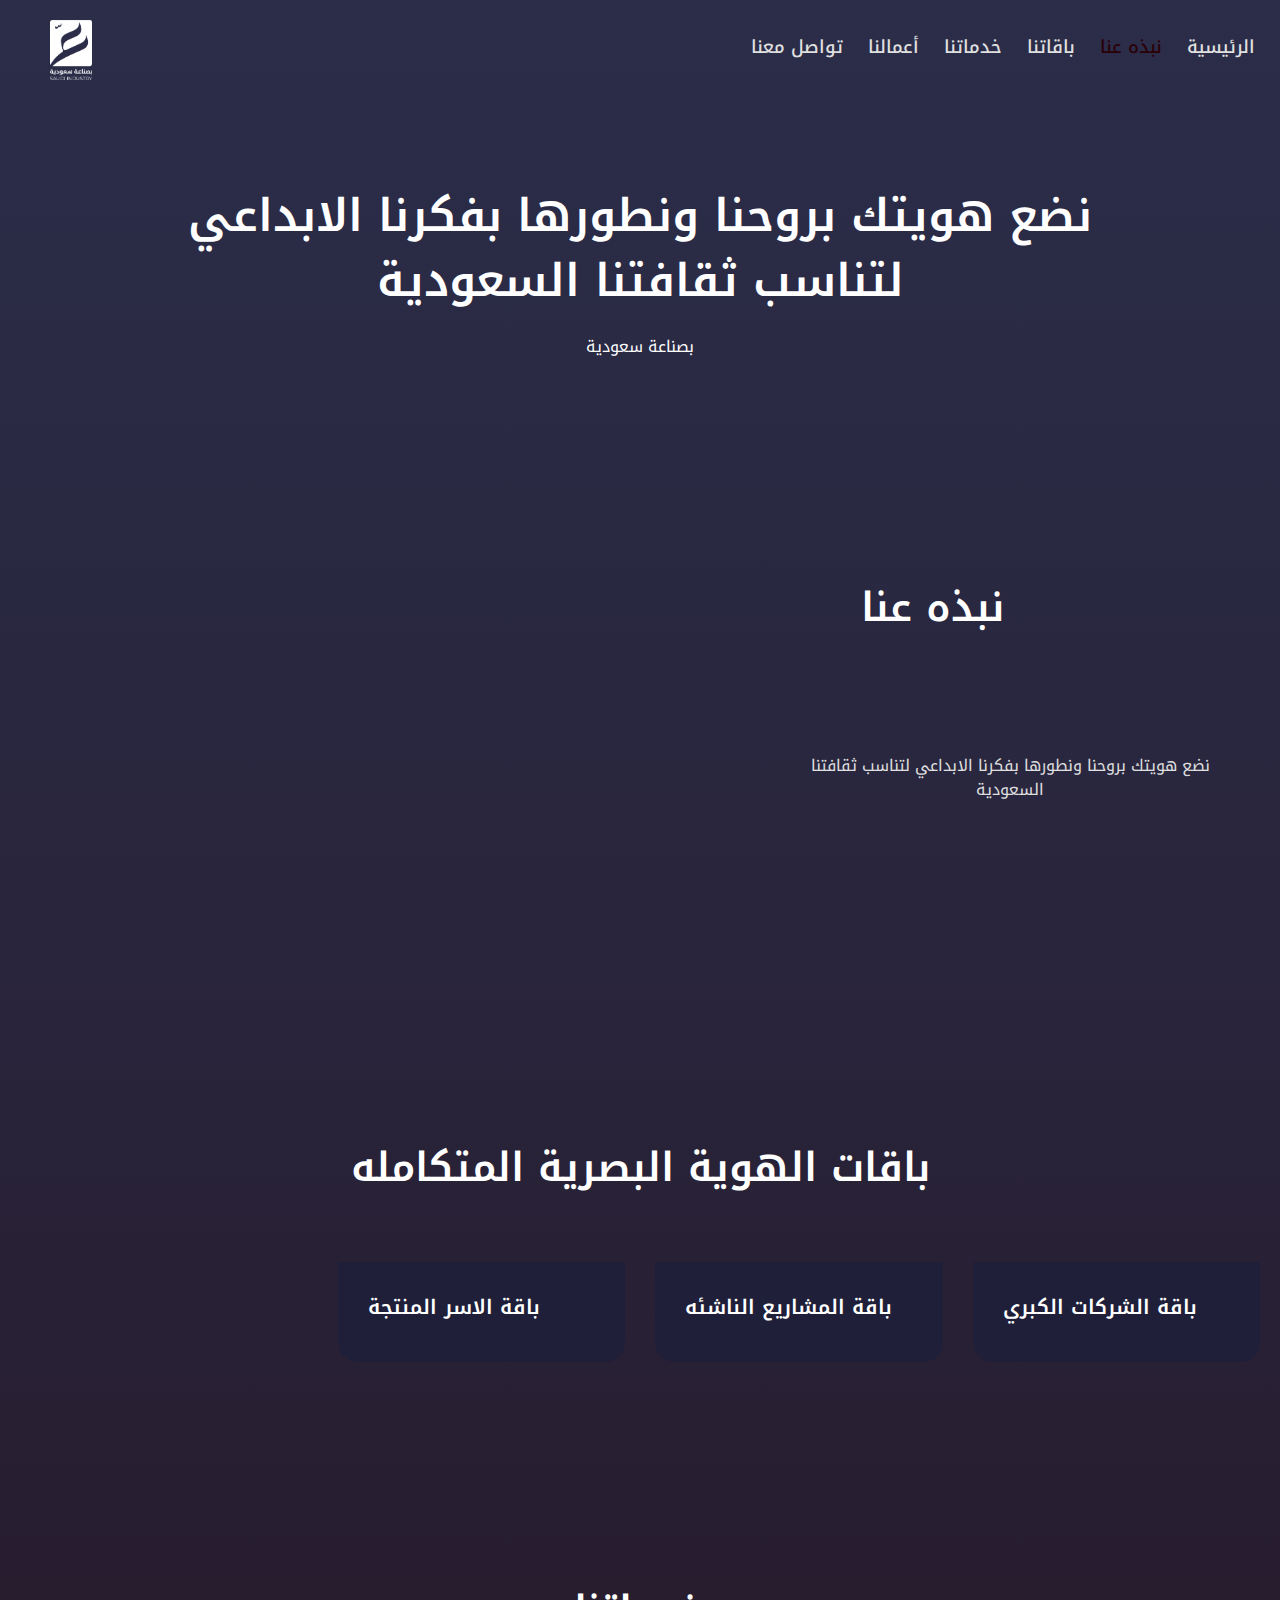
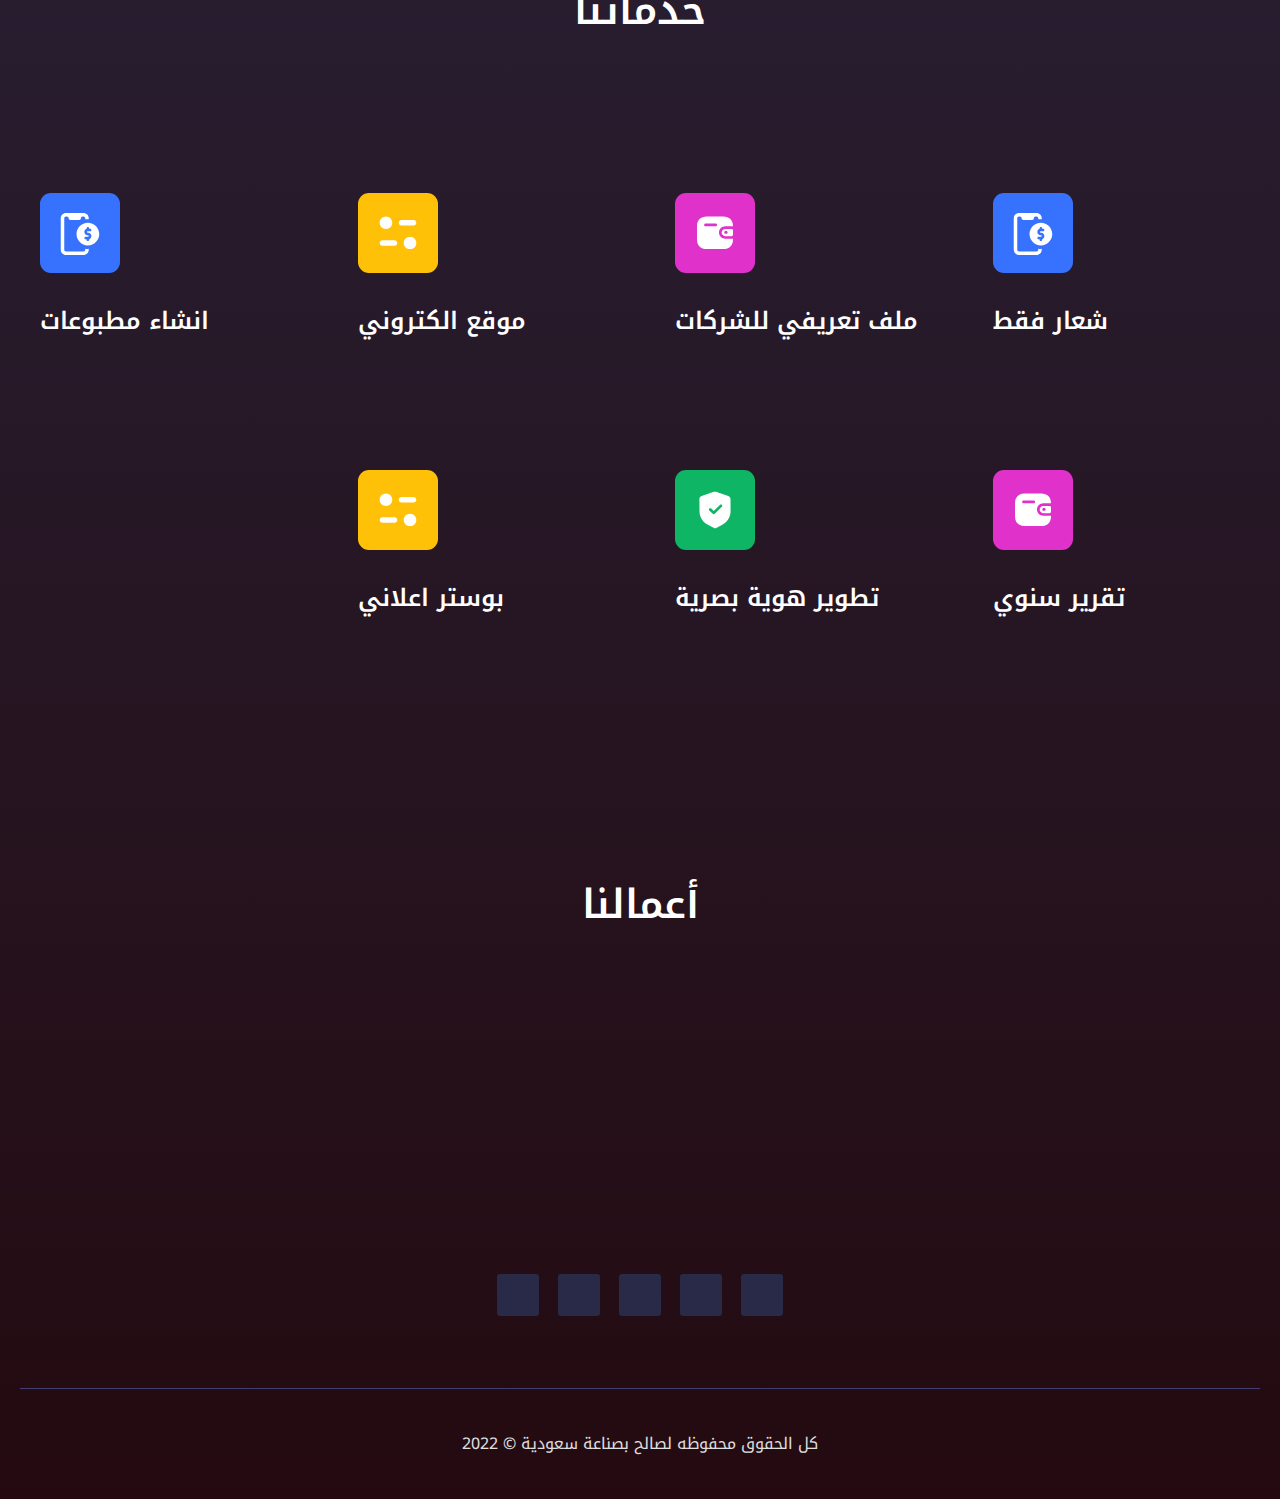
==== commit e6321bb2: "push0" ====
--- a/index.html
+++ b/index.html
@@ -282,51 +282,56 @@
 
 
 
-        
-        <div class="stups-area pt-100 fix" style="direction: ltr;">
-            <div class="container">
-                <div class="row justify-content-center">
-                    <div class="col-xl-5 col-lg-8 col-md-10">
-
-                        <div class="section-tittle text-center mb-60">
-                           
-                            <h2>أعمالنا</h2>
-                        </div>
-                    </div>
-                </div>
-                <div class="sutps-active">
-                    <div class="single-sutps">
-                        <img src="images/resource/" alt="">
-                        <!--<div class="guest-contents">
-                            <p>Marketing</p>
-                            <h3><a href="#">Discover, Explore<br> the Product</a></h3>
-                        </div>-->
-                    </div>
-                    <div class="single-sutps">
-                        <img src="images/resource/" alt="">
-                       <!--<div class="guest-contents">
-                            <p>Marketing</p>
-                            <h3><a href="#">Discover, Explore<br> the Product</a></h3>
-                        </div>--> 
-                    </div>
-                    <div class="single-sutps">
-                        <img src="assets/img/gallery/stuffs3.jpg" alt="">
-                       <!-- <div class="guest-contents">
-                            <p>Marketing</p>
-                            <h3><a href="#">Discover, Explore<br> the Product</a></h3>
-                        </div>-->
-                    </div>
-                    <div class="single-sutps">
-                        <img src="assets/img/gallery/stuffs2.jpg" alt="">
-                        <!--<div class="guest-contents">
-                            <p>Marketing</p>
-                            <h3><a href="#">Discover, Explore<br> the Product</a></h3>
-                        </div>-->
-                    </div>
-                </div>
-            </div>
-        </div>
-
+                 <!--Team Section-->
+                 <section class="team-section" id="team-members">
+                    <div class="auto-container">
+                        <div class="title-box centered">
+                            <h2 >أعمالنا</h2>
+                        </div>
+                        <div class="professionals" style="background: none;">
+                            <div class="row clearfix">
+                                <!--Team Block-->
+                                <div class="team-block col-xl-3 col-lg-4 col-md-6 col-sm-12">
+                                    <div class="inner-box">
+                                        <div class="image-box"><a href="#"><img src="images/١.png" alt=""></a></div>
+                                        
+                                    </div>
+                                </div>
+        
+                                <!--Team Block-->
+                                <div class="team-block col-xl-3 col-lg-4 col-md-6 col-sm-12">
+                                    <div class="inner-box">
+                                        <div class="image-box"><a href="#"><img src="images/2.png" alt=""></a></div>
+                                        
+                                    </div>
+                                </div>
+        
+                                <!--Team Block-->
+                                <div class="team-block col-xl-3 col-lg-4 col-md-6 col-sm-12">
+                                    <div class="inner-box">
+                                        <div class="image-box"><a href="#"><img src="images/2.png" alt=""></a></div>
+                                        
+                                    </div>
+                                </div>
+
+                                <!--Team Block-->
+                                <div class="team-block col-xl-3 col-lg-4 col-md-6 col-sm-12">
+                                    <div class="inner-box">
+                                        <div class="image-box"><a href="#"><img src="images/١.png" alt=""></a></div>
+                                        
+                                    </div>
+                                </div>
+        
+                                
+        
+                            </div>
+                        </div>
+        
+                        <div class="scroll-right" data-target="html"></div>
+
+        
+                    </div>
+                </section>
        
         
 
--- a/css/style.css
+++ b/css/style.css
@@ -18165,4 +18165,117 @@
     .sutps-active button.slick-next {
         right: -10px
     }
-}+}
+
+
+
+
+
+
+.stups-area .single-sutps .guest-contents {
+    -webkit-transition: all .4s ease-out 0s;
+    -moz-transition: all .4s ease-out 0s;
+    -ms-transition: all .4s ease-out 0s;
+    -o-transition: all .4s ease-out 0s;
+    transition: all .4s ease-out 0s;
+    position: absolute;
+    left: 30px;
+    bottom: 25px;
+    z-index: 1
+}
+
+@media only screen and (min-width: 576px) and (max-width: 767px) {
+    .stups-area .single-sutps .guest-contents {
+        left: 20px
+    }
+}
+
+@media (max-width: 575px) {
+    .stups-area .single-sutps .guest-contents {
+        left: 20px
+    }
+}
+
+.stups-area .single-sutps .guest-contents h3 a {
+    -webkit-transition: all .4s ease-out 0s;
+    -moz-transition: all .4s ease-out 0s;
+    -ms-transition: all .4s ease-out 0s;
+    -o-transition: all .4s ease-out 0s;
+    transition: all .4s ease-out 0s;
+    color: #fff;
+    display: inline-block;
+    font-size: 22px;
+    font-weight: 700
+}
+
+@media only screen and (min-width: 992px) and (max-width: 1199px) {
+    .stups-area .single-sutps .guest-contents h3 a {
+        font-size: 18px
+    }
+}
+
+@media only screen and (min-width: 768px) and (max-width: 991px) {
+    .stups-area .single-sutps .guest-contents h3 a {
+        font-size: 18px
+    }
+}
+
+@media only screen and (min-width: 576px) and (max-width: 767px) {
+    .stups-area .single-sutps .guest-contents h3 a {
+        font-size: 18px
+    }
+}
+
+@media (max-width: 575px) {
+    .stups-area .single-sutps .guest-contents h3 a {
+        font-size: 22px
+    }
+}
+
+.stups-area .single-sutps .guest-contents h3 a:hover {
+    color: #fff
+}
+
+.stups-area .single-sutps .guest-contents p {
+    margin-bottom: 10px;
+    color: #fff;
+    font-weight: 300;
+    font-size: 14px;
+    margin-bottom: 15px
+}
+
+@media only screen and (min-width: 576px) and (max-width: 767px) {
+    .stups-area .single-sutps .guest-contents p {
+        font-size: 14px
+    }
+}
+
+@media only screen and (min-width: 1200px) and (max-width: 1600px) {
+    .stups-area .single-sutps .guest-contents p br {
+        display: none
+    }
+}
+
+@media only screen and (min-width: 992px) and (max-width: 1199px) {
+    .stups-area .single-sutps .guest-contents p br {
+        display: none
+    }
+}
+
+@media only screen and (min-width: 768px) and (max-width: 991px) {
+    .stups-area .single-sutps .guest-contents p br {
+        display: none
+    }
+}
+
+@media only screen and (min-width: 576px) and (max-width: 767px) {
+    .stups-area .single-sutps .guest-contents p br {
+        display: none
+    }
+}
+
+@media (max-width: 575px) {
+    .stups-area .single-sutps .guest-contents p br {
+        display: none
+    }
+}
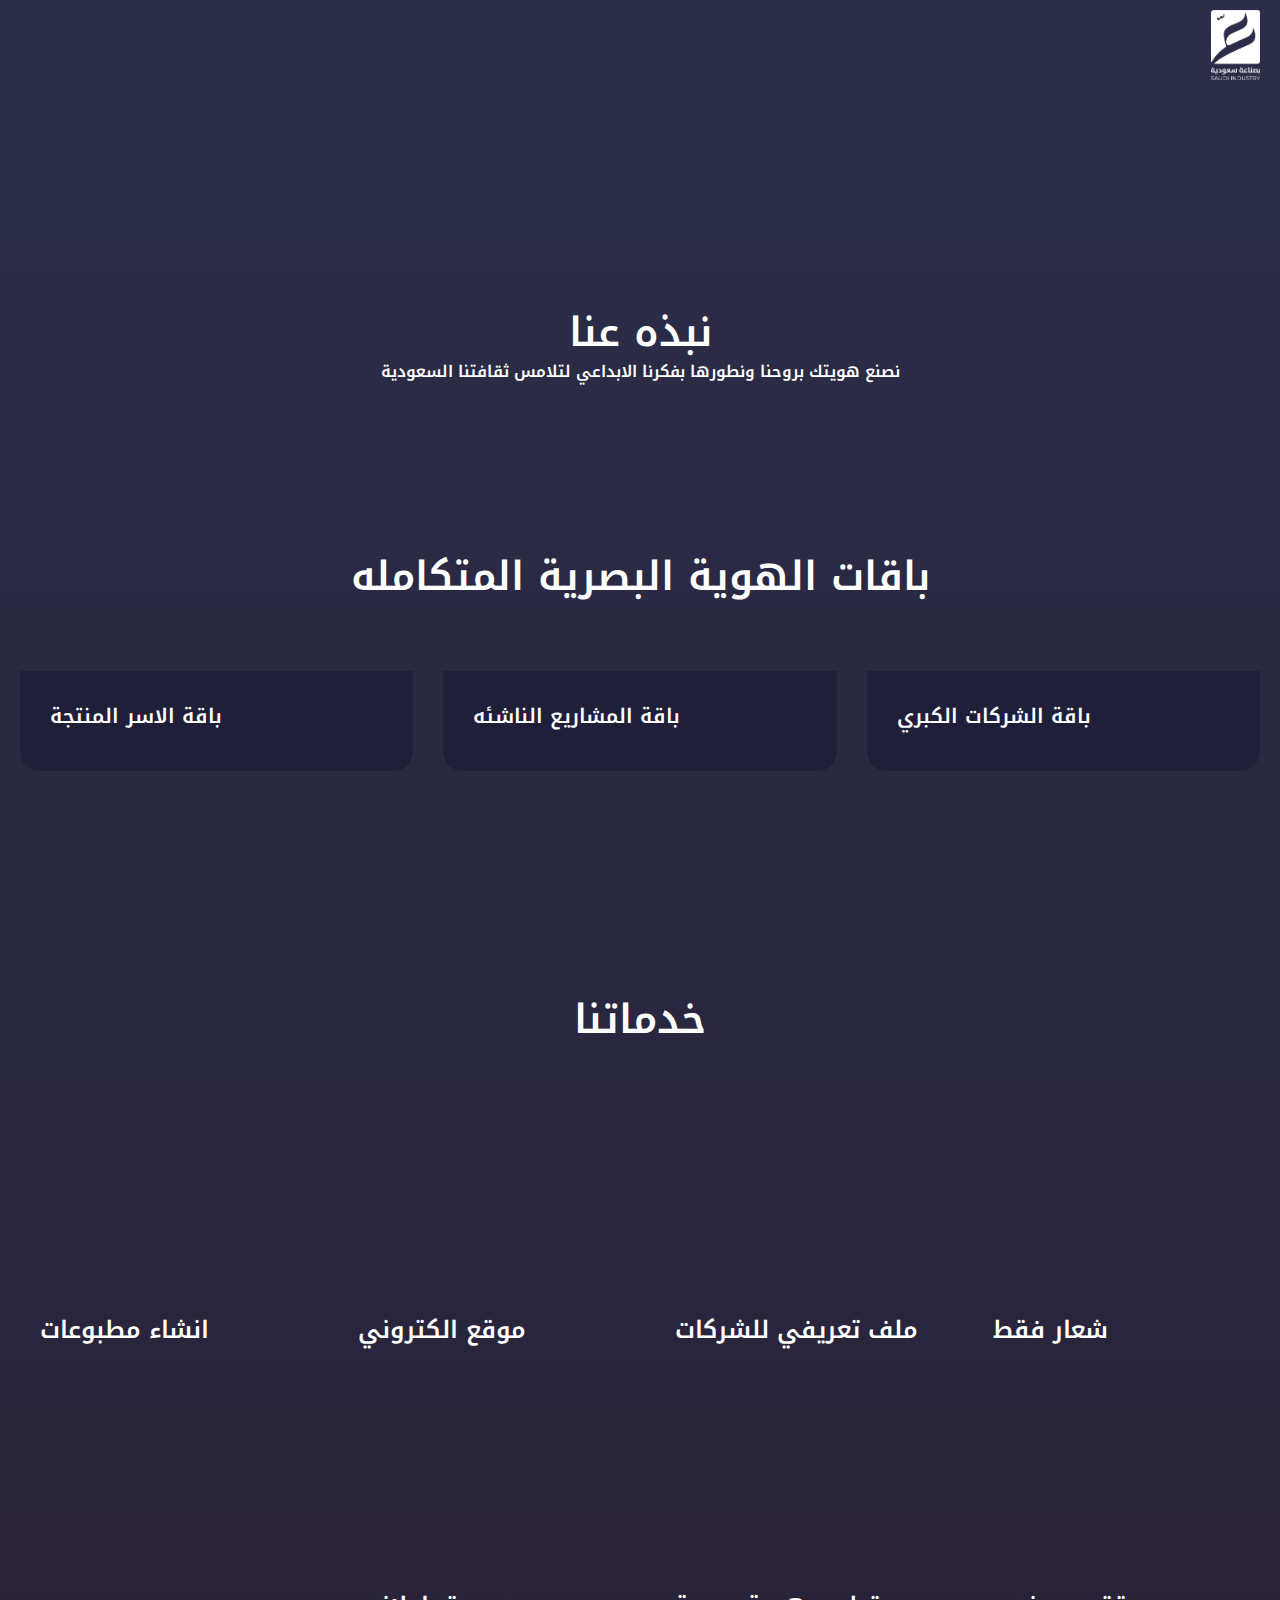
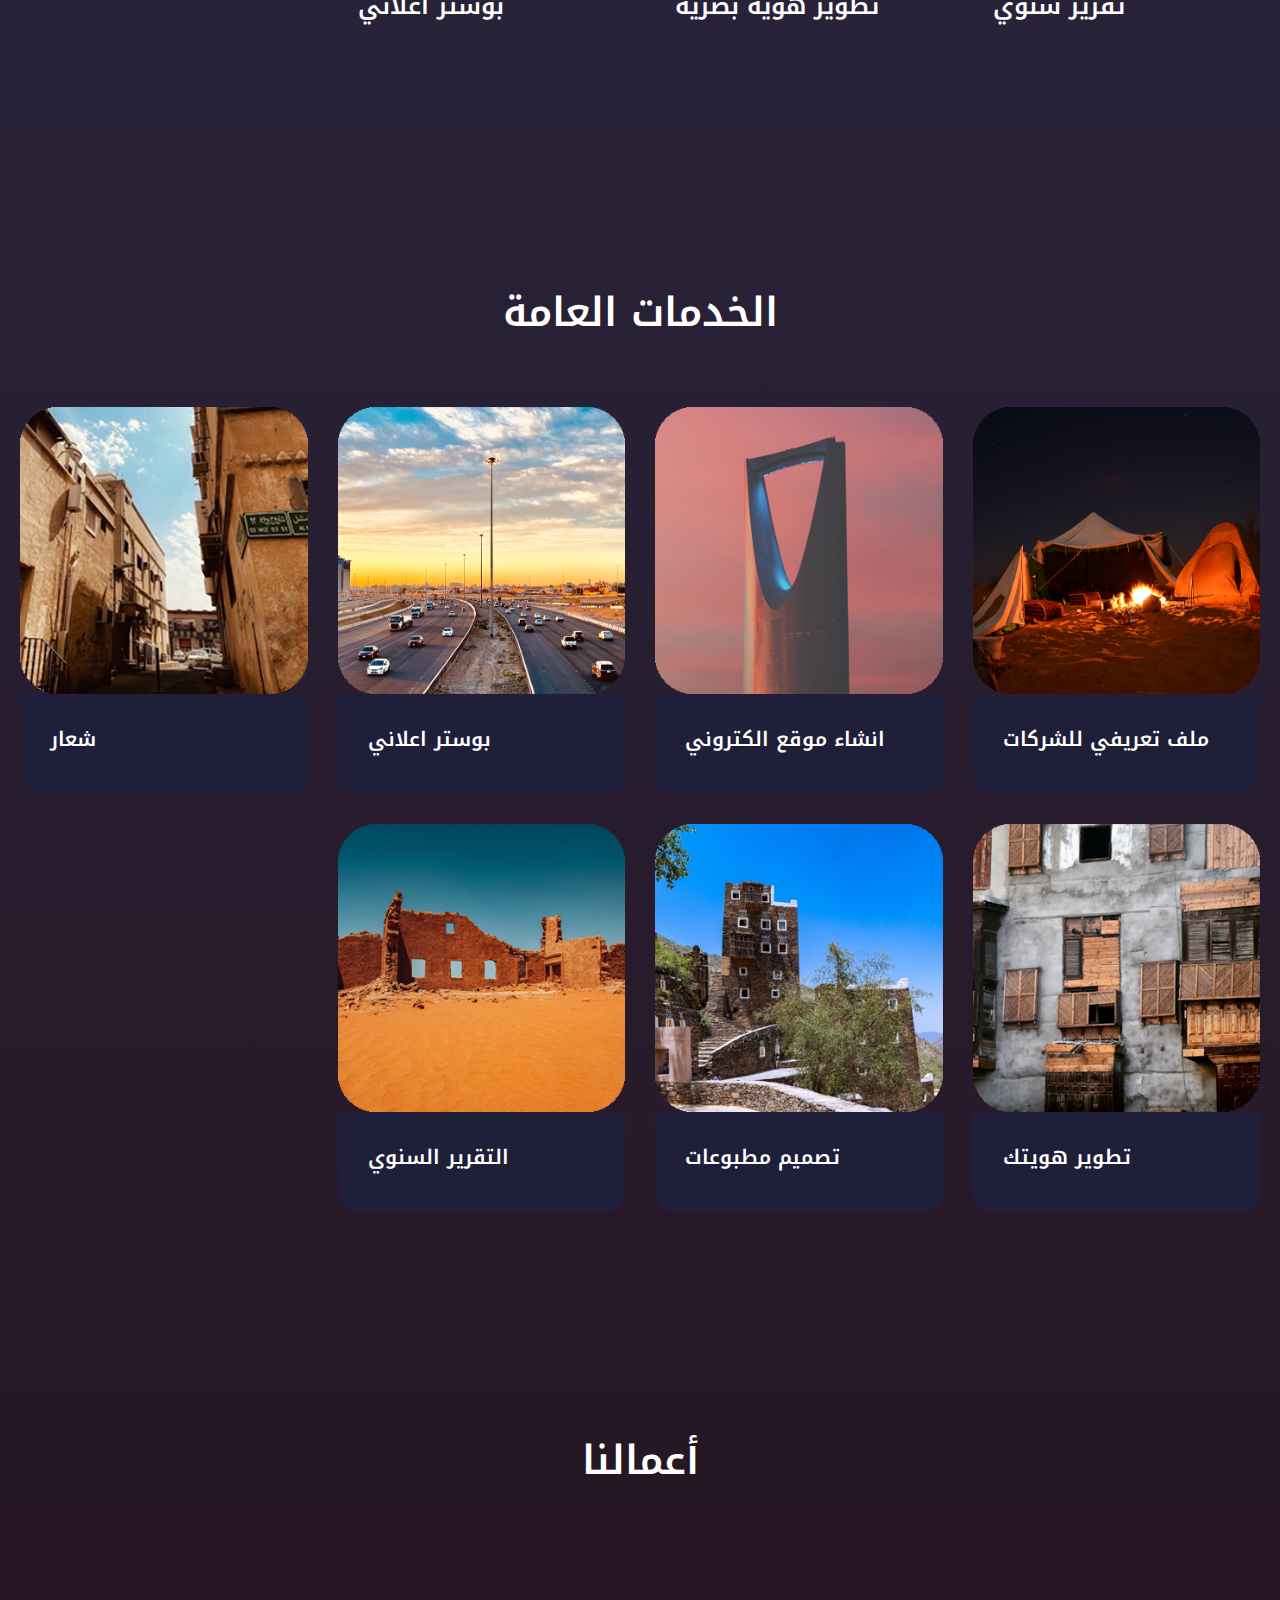
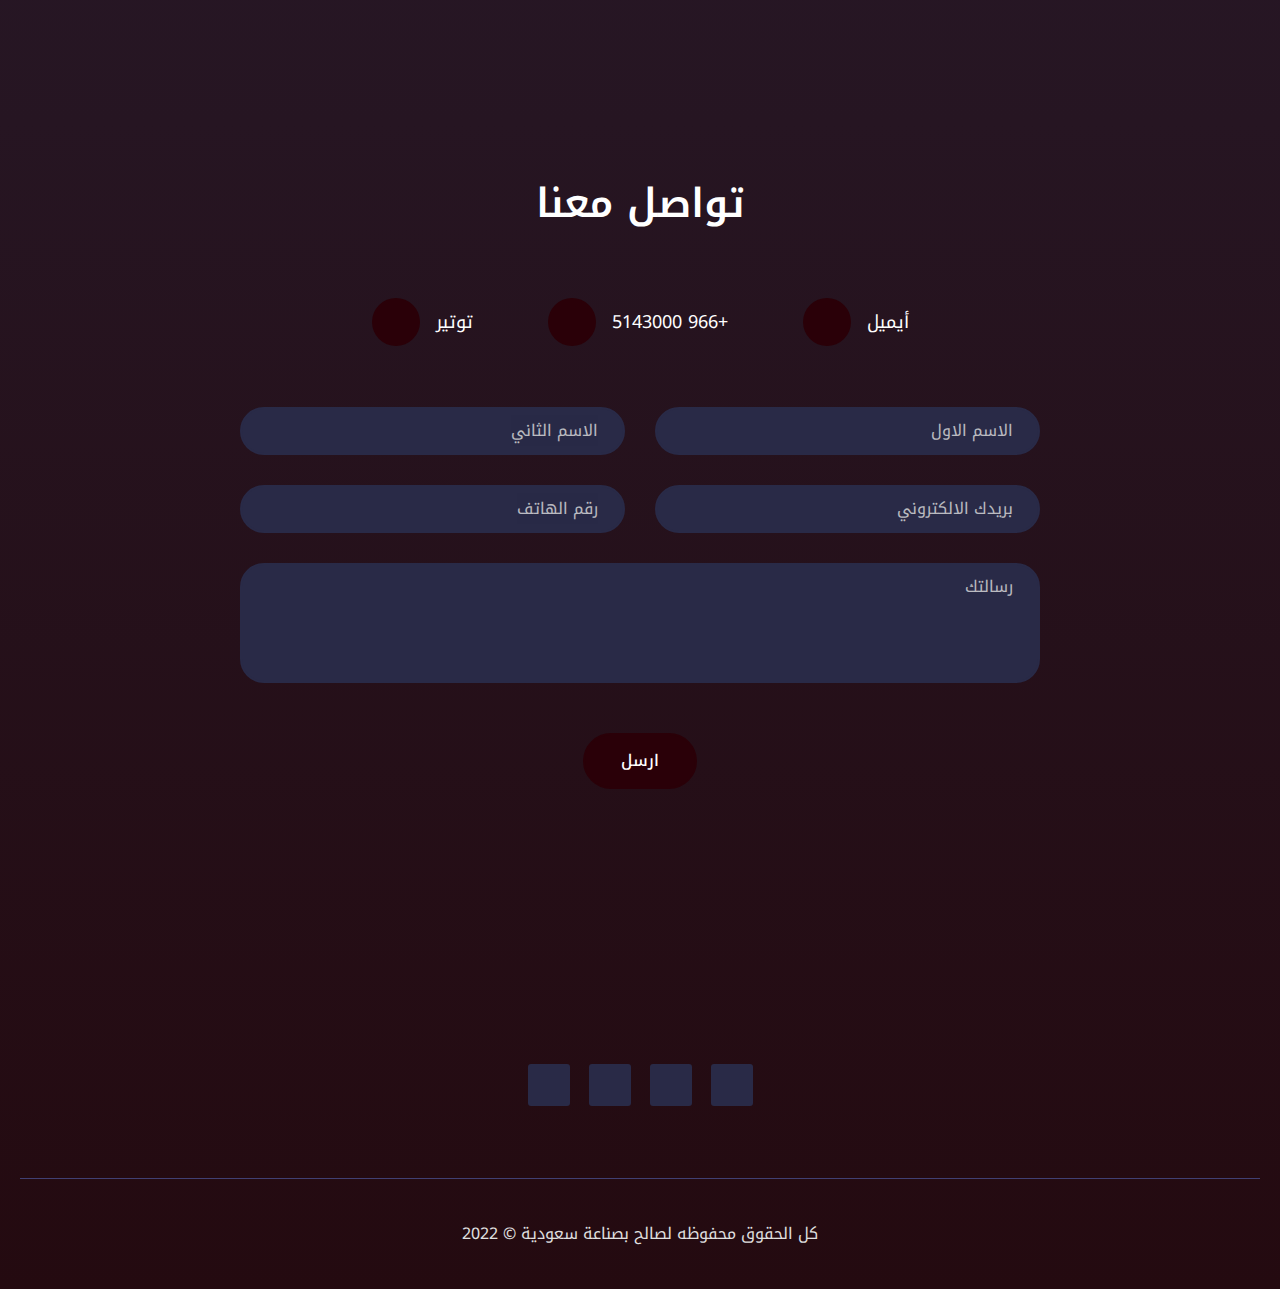
==== commit a225afaa: "oo" ====
--- a/index.html
+++ b/index.html
@@ -15,6 +15,37 @@
     <link href="css/responsive.css" rel="stylesheet">
     <!--[if lt IE 9]><script src="https://cdnjs.cloudflare.com/ajax/libs/html5shiv/3.7.3/html5shiv.js"></script><![endif]-->
     <link rel="preconnect" href="https://fonts.googleapis.com"><link rel="preconnect" href="https://fonts.gstatic.com" crossorigin><link href="https://fonts.googleapis.com/css2?family=Changa:wght@600&family=Noto+Kufi+Arabic:wght@500;600&family=Open+Sans:wght@600&display=swap" rel="stylesheet">
+
+   <!-- Vendor CSS -->
+   <link href="assets/vendor/glightbox/css/glightbox.min.css" rel="stylesheet">
+  
+   <link rel="stylesheet" href="vendor/bootstrap/css/bootstrap.min.css" />
+   <link rel="stylesheet" href="vendor/bootstrap-icons/bootstrap-icons.css" >
+   <link rel="stylesheet" href="vendor/bootstrap-icons/bootstrap-icons.min.css" >
+   <link href="vendor/boxicons/css/boxicons.min.css" rel="stylesheet">
+   <link rel="stylesheet" href="vendor/fontawesome-free/css/all.min.css" />
+   <link rel="stylesheet" href="vendor/fontawesome-free/css/fontawesome.min.css" />
+   <link rel="stylesheet" href="vendor/animate/animate.min.css" />
+   <link rel="stylesheet" href="vendor/simple-line-icons/css/simple-line-icons.min.css" />
+   <link rel="stylesheet" href="vendor/owl.carousel/assets/owl.carousel.min.css" />
+   <link rel="stylesheet" href="vendor/owl.carousel/assets/owl.theme.default.min.css" />
+   <link rel="stylesheet" href="vendor/magnific-popup/magnific-popup.min.css" />
+   <link rel="stylesheet" href="vendor/bootstrap/css/bootstrap.css" >
+   
+   
+   <!-- Theme CSS -->
+   <link rel="stylesheet" href="css/theme.css" />
+   <link rel="stylesheet" href="css/all.css" />
+   <link rel="stylesheet" href="css/all.min.css" />
+   <link rel="stylesheet" href="css/theme-elements.css" />
+   <link rel="stylesheet" href="css/theme-blog.css" />
+   <link rel="stylesheet" href="css/theme-shop.css" />
+
+    <!-- Current Page CSS -->
+    <link rel="stylesheet" href="vendor/rs-plugin/css/settings.css" />
+    <link rel="stylesheet" href="vendor/rs-plugin/css/layers.css" />
+    <link rel="stylesheet" href="vendor/rs-plugin/css/navigation.css" />
+
 </head>
 
 <body class="home-one">
@@ -38,7 +69,7 @@
 
                         <div class="nav-box clearfix">
                             <!--Nav Outer-->
-                            <div class="nav-outer clearfix">
+                            <!--<div class="nav-outer clearfix">
                                 <nav class="main-menu">
                                     <ul class="navigation clearfix" id="scroll-nav">
                                         <li><a href="#contact-section">تواصل معنا</a></li>
@@ -52,8 +83,8 @@
                                         
                                     </ul>
                                 </nav>
-                                <!-- Main Menu End-->
-                            </div>
+                              
+                            </div>-->
                             <!--Nav Outer End-->
 
                             
@@ -84,7 +115,7 @@
                     <div class="logo"><a href="index.html" title="CryptLight"><img src="images/الشعار ابيض.svg" alt="" title="CryptLight"></a></div>
                 </div>
                 <!-- .Side-menu -->
-                <div class="side-menu">
+                <!--<div class="side-menu">
                     <ul class="navigation custom-links clearfix" id="scroll-nav-2">
                         <li><a href="#contact-section">تواصل معنا</a></li>
                         <li><a href="#why-token">خدماتنا</a></li>
@@ -95,7 +126,7 @@
                         <li><a href="#intro-section">الرئيسية</a></li>
                         
                     </ul>
-                </div>
+                </div>-->
                 <!-- /.Side-menu -->
 
                 
@@ -108,54 +139,30 @@
         <!-- Banner Section -->
         <section class="banner-section banner-one">
             <div class="banner-container">
-                <div class="auto-container">
-                    <h1>نضع هويتك بروحنا ونطورها بفكرنا الابداعي لتناسب ثقافتنا السعودية</h1>
+                <!--<div class="auto-container">
+                    <h1>نصنع هويتك بروحنا ونطورها بفكرنا الابداعي لتلامس ثقافتنا السعودية</h1>
                     <div class="upper-text">بصناعة سعودية</div>
                     
                     
-                </div>
+                </div>-->
             </div>
         </section>
         <!--End Banner Section -->
 
 
-            <!--Documents Section-->
-            <section class="docs-section" id="documents">
-                <div class="auto-container">
-                    <div class="inner-container" style="background: none;">
-                        <div class="row clearfix">
-                            <!--Text Column-->
-                            <div class="text-col col-lg-6 col-md-12 col-sm-12">
-                                <div class="inner">
-                                    <div class="title-box centered">
-                                        
-                                            <h2 >نبذه عنا</h2>
-                                        
-                                        <br>
-                                        <br>
-                                        <br>
-                                        
-                                        <h6></h6>
-                                        <div class="text-content text">نضع هويتك بروحنا ونطورها بفكرنا الابداعي لتناسب ثقافتنا السعودية </div>
-                                        <br>
-                                        <br>
-                                        <br>
-                                    </div>
-                                    
-                                 </div>
-                            </div>
-                            <!--Image Column-->
-                            <div class="image-col col-lg-6 col-md-12 col-sm-12">
-                                <div class="inner">
-                                    <div class="image">
-                                        <img src="images/resource/" alt="">
-                                    </div>
-                                </div>
-                            </div>
-                        </div>
-                    </div>
-                </div>
-            </section>
+              <!--How It Works-->
+        <section >
+           <div class="auto-container">
+                <div class="title-box centered">
+                    
+                    <h2>نبذه عنا</h2>
+                    <h6>نصنع هويتك بروحنا ونطورها بفكرنا الابداعي لتلامس ثقافتنا السعودية</h6>
+                </div>
+
+               
+
+            </div>
+        </section>
 
 
 
@@ -169,9 +176,12 @@
                 <div class="professionals" style="background: none;">
                     <div class="row clearfix">
                         <!--Team Block-->
-                        <div class="team-block col-xl-3 col-lg-4 col-md-6 col-sm-12">
+                        <div class="team-block col-xl-4 col-lg-4 col-md-6 col-sm-12">
                             <div class="inner-box">
-                                <div class="image-box"><a href="#"><img src="images/١.png" alt=""></a></div>
+                                <!--<div class="high-box">
+                                    <h5>باقة الشركات الكبري</h5>
+                                  </div>-->
+                                <div class="image-box"><a href="#"><img src="images/1.png" alt=""></a></div>
                                 <div class="lower-box">
                                     <h5>باقة الشركات الكبري</h5>
                                   </div>
@@ -179,7 +189,7 @@
                         </div>
 
                         <!--Team Block-->
-                        <div class="team-block col-xl-3 col-lg-4 col-md-6 col-sm-12">
+                        <div class="team-block col-xl-4 col-lg-4 col-md-6 col-sm-12">
                             <div class="inner-box">
                                 <div class="image-box"><a href="#"><img src="images/2.png" alt=""></a></div>
                                 <div class="lower-box">
@@ -189,7 +199,7 @@
                         </div>
 
                         <!--Team Block-->
-                        <div class="team-block col-xl-3 col-lg-4 col-md-6 col-sm-12">
+                        <div class="team-block col-xl-4 col-lg-4 col-md-6 col-sm-12">
                             <div class="inner-box">
                                 <div class="image-box"><a href="#"><img src="images/3.png" alt=""></a></div>
                                 <div class="lower-box">
@@ -222,14 +232,14 @@
                     <!--Why Block-->
                     <div class="why-block col-xl-3 col-lg-6 col-md-6 col-sm-12">
                         <div class="inner-box">
-                            <div class="icon-box"><span class="icon"><img src="images/resource/icon-1.svg" alt=""></span></div>
+                            <div class="icon-box"><span class="icon"><img src="ma/1.svg" alt=""></span></div>
                             <h4>شعار فقط</h4>
                          </div>
                     </div>
                     <!--Why Block-->
                     <div class="why-block col-xl-3 col-lg-6 col-md-6 col-sm-12">
                         <div class="inner-box">
-                            <div class="icon-box"><span class="icon"><img src="images/resource/icon-2.svg" alt=""></span></div>
+                            <div class="icon-box"><span class="icon"><img src="ايقونات/2.svg" alt=""></span></div>
                             <h4>ملف تعريفي للشركات</h4>
                          </div>
                     </div>
@@ -237,7 +247,7 @@
                     <!--Why Block-->
                     <div class="why-block col-xl-3 col-lg-6 col-md-6 col-sm-12">
                         <div class="inner-box">
-                            <div class="icon-box"><span class="icon"><img src="images/resource/icon-4.svg" alt=""></span></div>
+                            <div class="icon-box"><span class="icon"><img src="ايقونات/3.svg" alt=""></span></div>
                             <h4>موقع الكتروني</h4>
                           </div>
                     </div>
@@ -247,28 +257,28 @@
                      <!--Why Block-->
                      <div class="why-block col-xl-3 col-lg-6 col-md-6 col-sm-12">
                         <div class="inner-box">
-                            <div class="icon-box"><span class="icon"><img src="images/resource/icon-1.svg" alt=""></span></div>
+                            <div class="icon-box"><span class="icon"><img src="ايقونات/4.svg" alt=""></span></div>
                             <h4>انشاء مطبوعات</h4>
                          </div>
                     </div>
                     <!--Why Block-->
                     <div class="why-block col-xl-3 col-lg-6 col-md-6 col-sm-12">
                         <div class="inner-box">
-                            <div class="icon-box"><span class="icon"><img src="images/resource/icon-2.svg" alt=""></span></div>
+                            <div class="icon-box"><span class="icon"><img src="ايقونات/5.svg" alt=""></span></div>
                             <h4>تقرير سنوي</h4>
                          </div>
                     </div>
                     <!--Why Block-->
                     <div class="why-block col-xl-3 col-lg-6 col-md-6 col-sm-12">
                         <div class="inner-box">
-                            <div class="icon-box"><span class="icon"><img src="images/resource/icon-3.svg" alt=""></span></div>
+                            <div class="icon-box"><span class="icon"><img src="ايقونات/6.svg" alt=""></span></div>
                             <h4>تطوير هوية بصرية</h4>
                          </div>
                     </div>
                     <!--Why Block-->
                     <div class="why-block col-xl-3 col-lg-6 col-md-6 col-sm-12">
                         <div class="inner-box">
-                            <div class="icon-box"><span class="icon"><img src="images/resource/icon-4.svg" alt=""></span></div>
+                            <div class="icon-box"><span class="icon"><img src="ايقونات/7.svg" alt=""></span></div>
                             <h4>بوستر اعلاني</h4>
                           </div>
                     </div>
@@ -277,6 +287,100 @@
                 </div>
             </div>
         </section>
+
+
+
+        
+               <!--Team Section-->
+               <section class="team-section" id="team-members">
+                <div class="auto-container">
+                    <div class="title-box centered">
+                        <h2 >الخدمات العامة</h2>
+                    </div>
+                    <div class="professionals" style="background: none;">
+                        <div class="row clearfix">
+                            <!--Team Block-->
+                            <div class="team-block col-xl-3 col-lg-4 col-md-6 col-sm-12">
+                                <div class="inner-box">
+                                   
+                                    <div class="image-box"><a href="#"><img src="images/الخدمات العامة/icon-1.png" alt=""></a></div>
+                                    <div class="lower-box">
+                                        <h5>ملف تعريفي للشركات</h5>
+                                      </div>
+                                </div>
+                            </div>
+    
+                            <!--Team Block-->
+                            <div class="team-block col-xl-3 col-lg-4 col-md-6 col-sm-12">
+                                <div class="inner-box">
+                                    <div class="image-box"><a href="#"><img src="images/الخدمات العامة/icon-2.png" alt=""></a></div>
+                                    <div class="lower-box">
+                                        <h5>انشاء موقع الكتروني</h5>
+                                     </div>
+                                </div>
+                            </div>
+    
+                            <!--Team Block-->
+                            <div class="team-block col-xl-3 col-lg-4 col-md-6 col-sm-12">
+                                <div class="inner-box">
+                                    <div class="image-box"><a href="#"><img src="images/الخدمات العامة/icon-3.png" alt=""></a></div>
+                                    <div class="lower-box">
+                                        <h5>بوستر اعلاني</h5>
+                                      </div>
+                                </div>
+                            </div>
+
+
+
+                            <div class="team-block col-xl-3 col-lg-4 col-md-6 col-sm-12">
+                                <div class="inner-box">
+                                    <div class="image-box"><a href="#"><img src="images/الخدمات العامة/icon-4.png" alt=""></a></div>
+                                    <div class="lower-box">
+                                        <h5>شعار</h5>
+                                      </div>
+                                </div>
+                            </div>
+
+
+
+                            <div class="team-block col-xl-3 col-lg-4 col-md-6 col-sm-12">
+                                <div class="inner-box">
+                                    <div class="image-box"><a href="#"><img src="images/الخدمات العامة/icon-5.png" alt=""></a></div>
+                                    <div class="lower-box">
+                                        <h5>تطوير هويتك</h5>
+                                      </div>
+                                </div>
+                            </div>
+
+
+                            <div class="team-block col-xl-3 col-lg-4 col-md-6 col-sm-12">
+                                <div class="inner-box">
+                                    <div class="image-box"><a href="#"><img src="images/الخدمات العامة/icon-6.png" alt=""></a></div>
+                                    <div class="lower-box">
+                                        <h5>تصميم مطبوعات</h5>
+                                      </div>
+                                </div>
+                            </div>
+
+
+                            <div class="team-block col-xl-3 col-lg-4 col-md-6 col-sm-12">
+                                <div class="inner-box">
+                                    <div class="image-box"><a href="#"><img src="images/الخدمات العامة/icon-7.png" alt=""></a></div>
+                                    <div class="lower-box">
+                                        <h5>التقرير السنوي</h5>
+                                      </div>
+                                </div>
+                            </div>
+    
+                            
+    
+                        </div>
+                    </div>
+    
+                    
+    
+                </div>
+            </section>
 
 
 
@@ -317,7 +421,7 @@
                                 <!--Team Block-->
                                 <div class="team-block col-xl-3 col-lg-4 col-md-6 col-sm-12">
                                     <div class="inner-box">
-                                        <div class="image-box"><a href="#"><img src="images/١.png" alt=""></a></div>
+                                        <div class="image-box"><a href="#"><img src="" alt=""></a></div>
                                         
                                     </div>
                                 </div>
@@ -327,7 +431,7 @@
                             </div>
                         </div>
         
-                        <div class="scroll-right" data-target="html"></div>
+                        <div class="scroll-right" data-target="html"> <i class="scroll-right"></i></div>
 
         
                     </div>
@@ -338,7 +442,60 @@
      
 
        
-
+            <!--Contact Section-->
+        <section class="contact-section" id="contact-section">
+            <div class="bg-pattern" style="background-image: url('images/background/pattern-2.png');"></div>
+            <div class="auto-container">
+                <div class="title-box centered">
+                    <h2>تواصل معنا</h2>
+                </div>
+                <div class="info-box">
+                    <ul class="info clearfix">
+                        <li class="email"><i class="icon fa-solid fa-envelope"></i><a href="info@saudind.com"><span class="__cf_email__" data-cfemail="044d6a626b447d6b7176676b6974656a7d2a676b69">أيميل</span></a></li>
+                        <li class="phone"><i class="icon fa-solid fa-phone"></i><a href="tel:+840977425031">+966 5143000</a></li>
+                        <li class="social"><i class="icon fa-solid fa-twitter"></i><a href="https://twitter.com/saudindu">توتير</a></li>
+                    </ul>
+                </div>
+                <div class="form-box contact-form default-form">
+                    <form method="post" action="index.html">
+                        <div class="row clearfix">
+                            <div class="form-group col-lg-6 col-md-6 col-sm-12">
+                                <div class="field-inner">
+                                    <input type="text" name="username" value="" placeholder="الاسم الاول" required="">
+                                </div>
+                            </div>
+                            <div class="form-group col-lg-6 col-md-6 col-sm-12">
+                                <div class="field-inner">
+                                    <input type="text" name="lastname" value="" placeholder="الاسم الثاني" required="">
+                                </div>
+                            </div>
+                            <div class="form-group col-lg-6 col-md-6 col-sm-12">
+                                <div class="field-inner">
+                                    <input type="email" name="email" value="" placeholder="بريدك الالكتروني" required="">
+                                </div>
+                            </div>
+                            <div class="form-group col-lg-6 col-md-6 col-sm-12">
+                                <div class="field-inner">
+                                    <input type="text" name="phone" value="" placeholder="رقم الهاتف" required="">
+                                </div>
+                            </div>
+                            <div class="form-group col-lg-12 col-md-12 col-sm-12">
+                                <div class="field-inner">
+                                    <textarea name="message" placeholder="رسالتك" required=""></textarea>
+                                </div>
+                            </div>
+                            <div class="form-group col-lg-12 col-md-12 col-sm-12">
+                                <div class="text-center">
+                                    <button class="theme-btn btn-style-one">
+                                    <span class="btn-title">ارسل</span>
+                                </button>
+                                </div>
+                            </div>
+                        </div>
+                    </form>
+                </div>
+            </div>
+        </section>
       
 
        
@@ -355,13 +512,14 @@
             <div class="footer-upper">
                 <div class="auto-container">
                     
-                    <div class="social-links">
+                    <div class="social-links " id="contact-section">
+                       
                         <ul class="social clearfix">
                             <li><a target="blank" href="#" class="fab fa-facebook"></a></li>
-                            <li><a target="blank" href="#" class="fab fa-twitter"></a></li>
+                            <li><a target="blank" href="https://twitter.com/saudindu" class="fab fa-twitter"></a></li>
                             <li><a target="blank" href="#" class="fab fa-instagram"></a></li>
                             <li><a target="blank" href="#" class="fab fa-linkedin-in"></a></li>
-                            <li><a target="blank" href="#" class="fab fa-youtube"></a></li>
+                          
                         </ul>
                     </div>
                 </div>
--- a/css/style.css
+++ b/css/style.css
@@ -1145,7 +1145,7 @@
     background-color: #ffffff;
     background-position: center center;
     background-repeat: no-repeat;
-    background-image: url(../images/icons/preloader.svg);
+    background-image: url(../images/شعار\ \ logo\ مكتبة\ أنيق\ بني\ و\ زهري\ .gif);
     background-size: 100px;
 }
 
@@ -1589,7 +1589,7 @@
     padding: 0px;
 }
 
-.main-header .main-box .logo-box {
+.main-header .main-box . {
     position: relative;
     display: block;
     float: left;
@@ -1609,14 +1609,16 @@
 .main-header .main-box .logo-box .logo {
     position: relative;
     display: block;
-    float: left;
+    float: right;
 }
 
 .main-header .main-box .logo-box .logo img {
     position: relative;
-    display: block;
-    height: 60px;
+    display:block;
+    padding-top: 10px;
+    height: 80px;
     z-index: 1;
+
 }
 
 .main-header .lang-box {
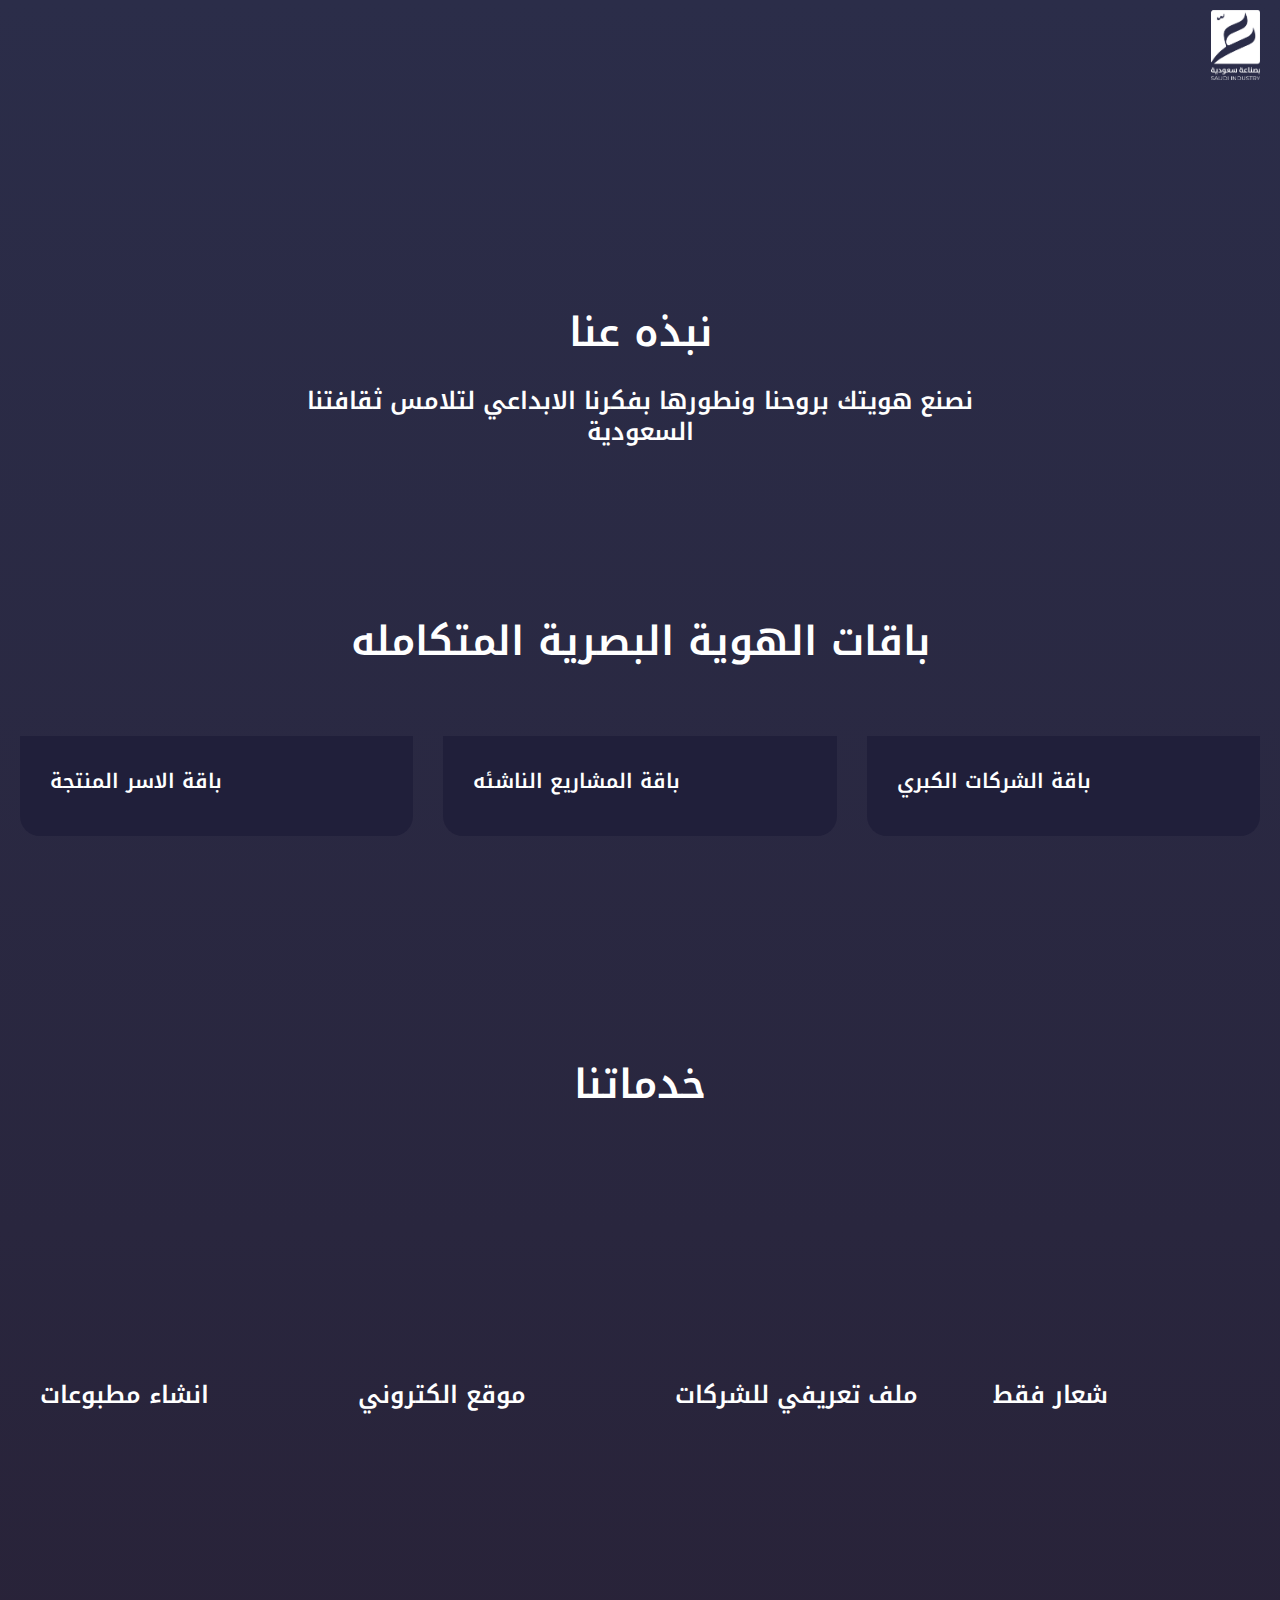
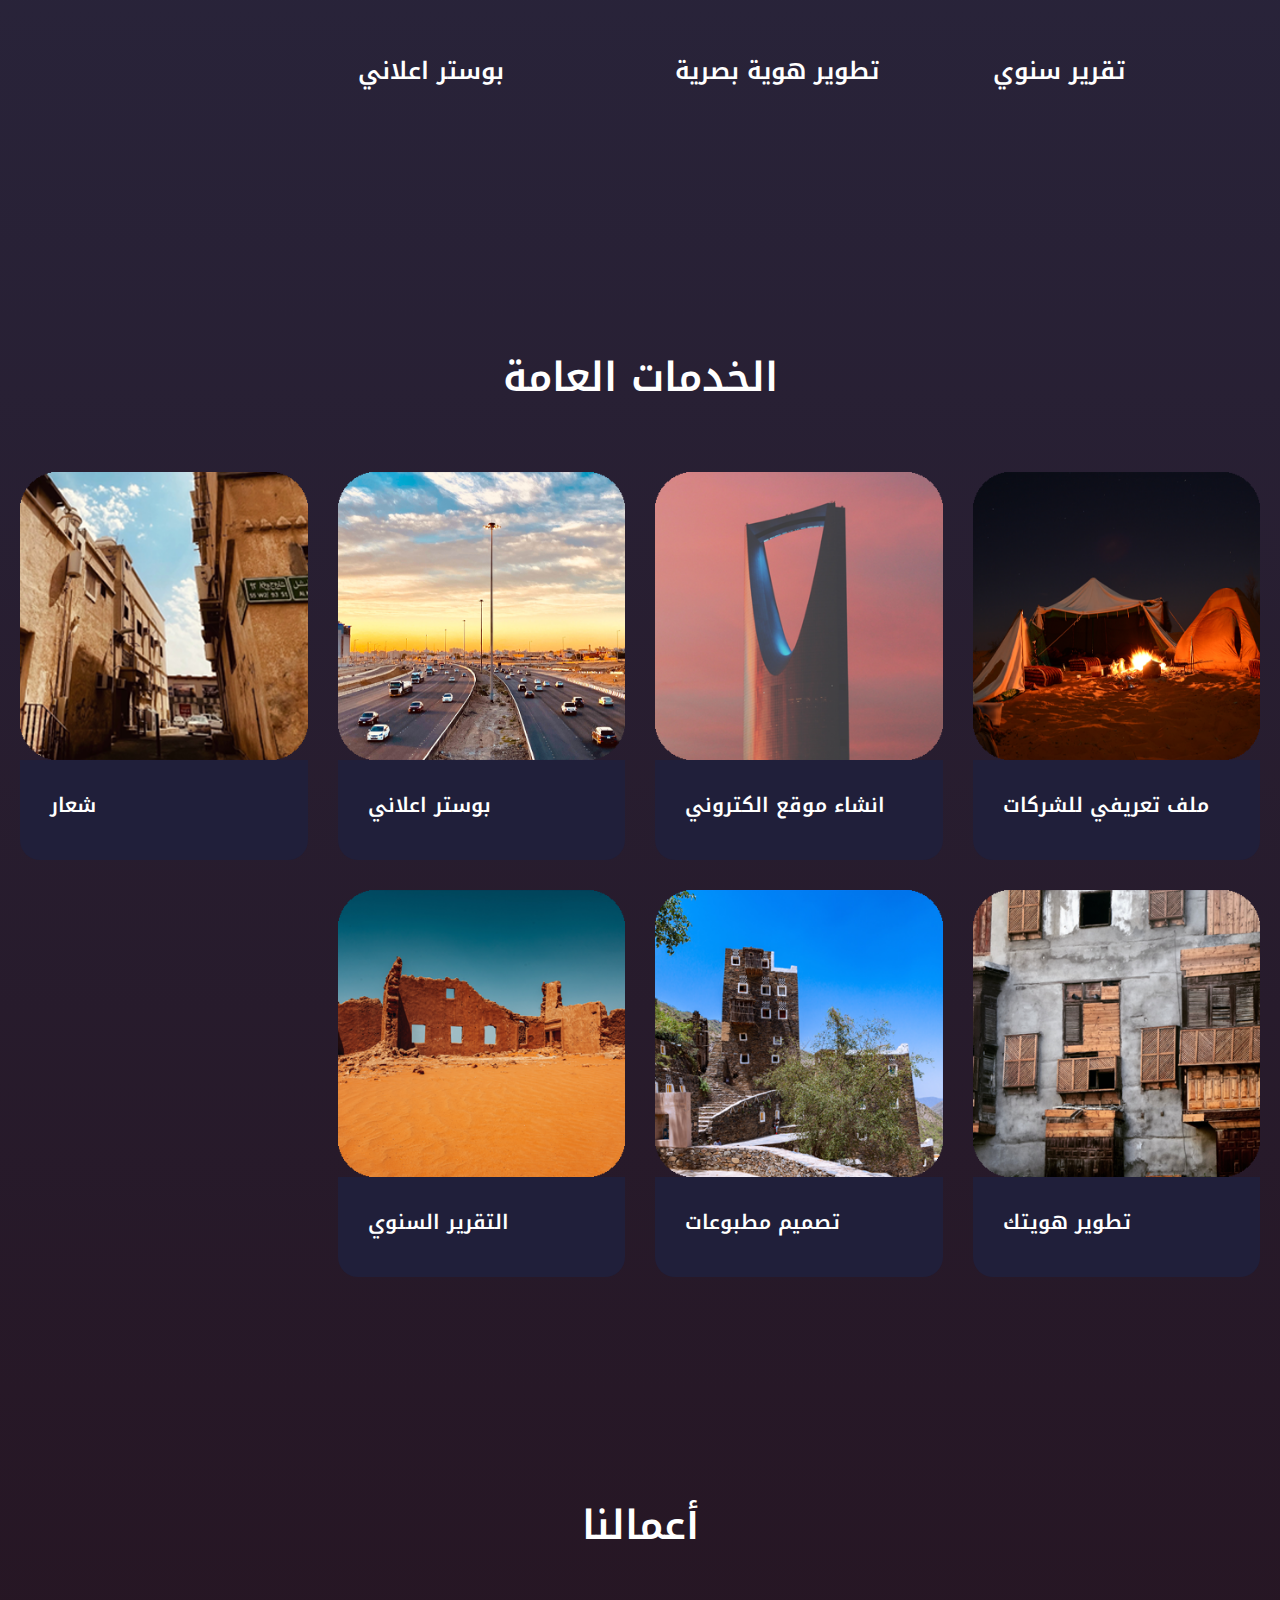
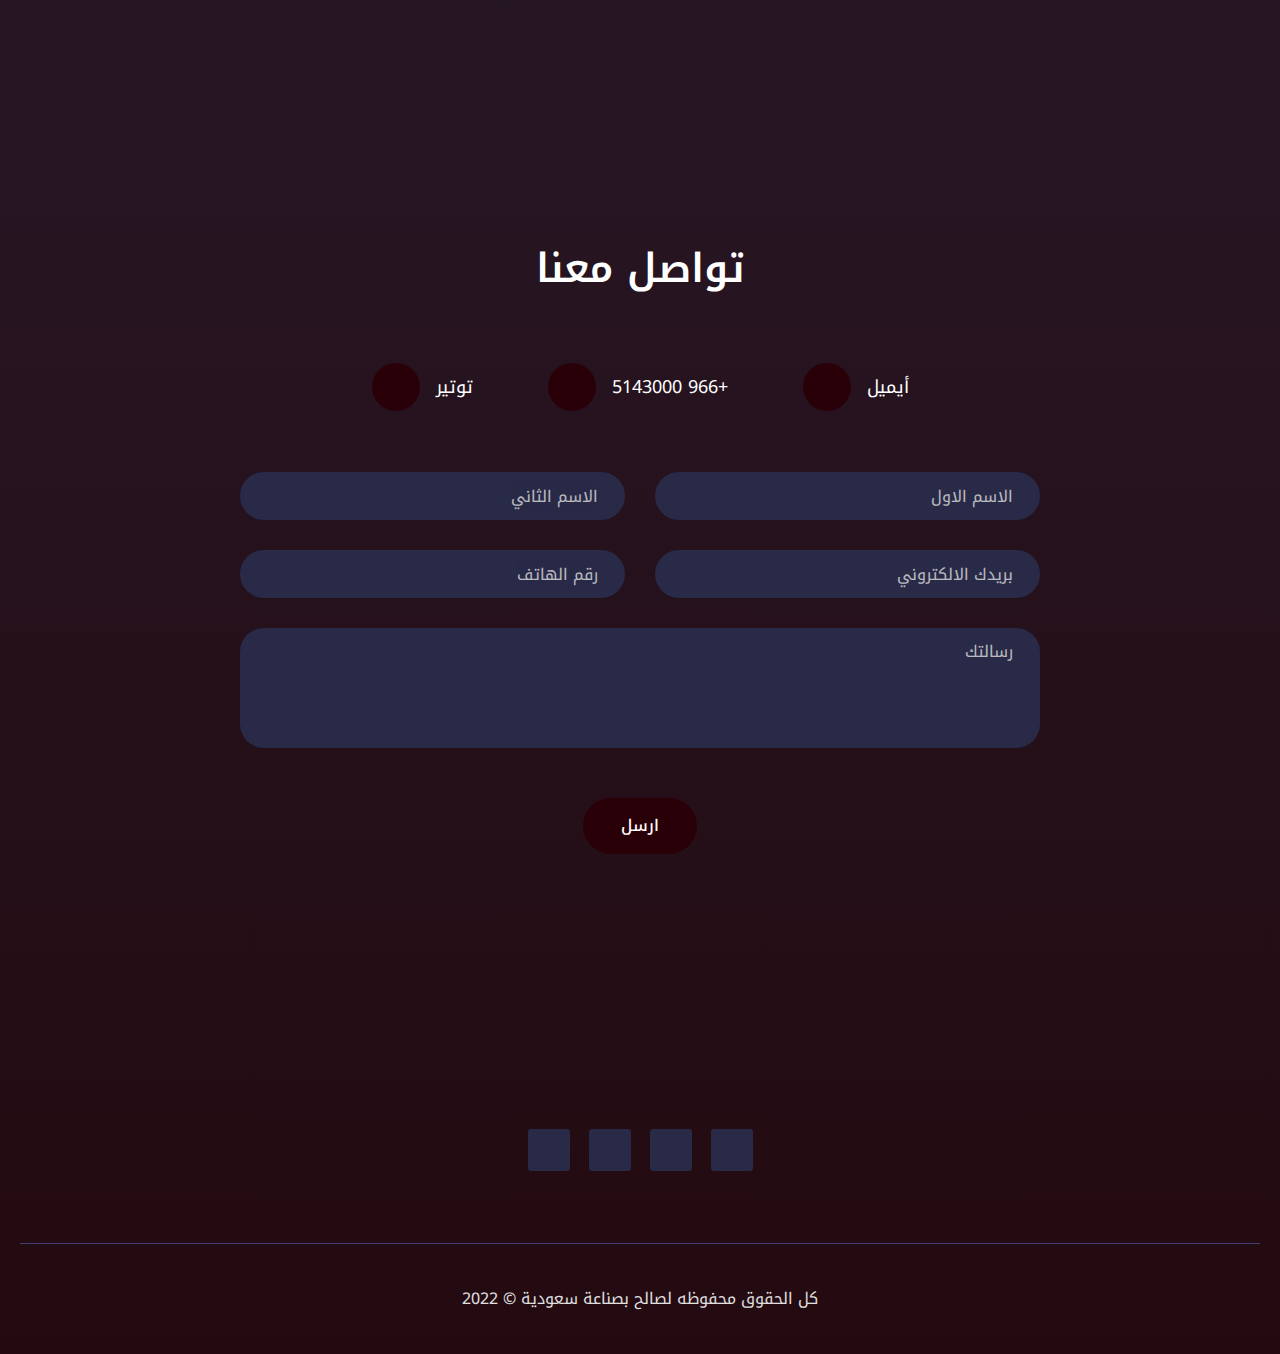
==== commit c2d87e2d: "pp" ====
--- a/index.html
+++ b/index.html
@@ -156,7 +156,8 @@
                 <div class="title-box centered">
                     
                     <h2>نبذه عنا</h2>
-                    <h6>نصنع هويتك بروحنا ونطورها بفكرنا الابداعي لتلامس ثقافتنا السعودية</h6>
+                    <br>
+                    <h4>نصنع هويتك بروحنا ونطورها بفكرنا الابداعي لتلامس ثقافتنا السعودية</h4>
                 </div>
 
                
